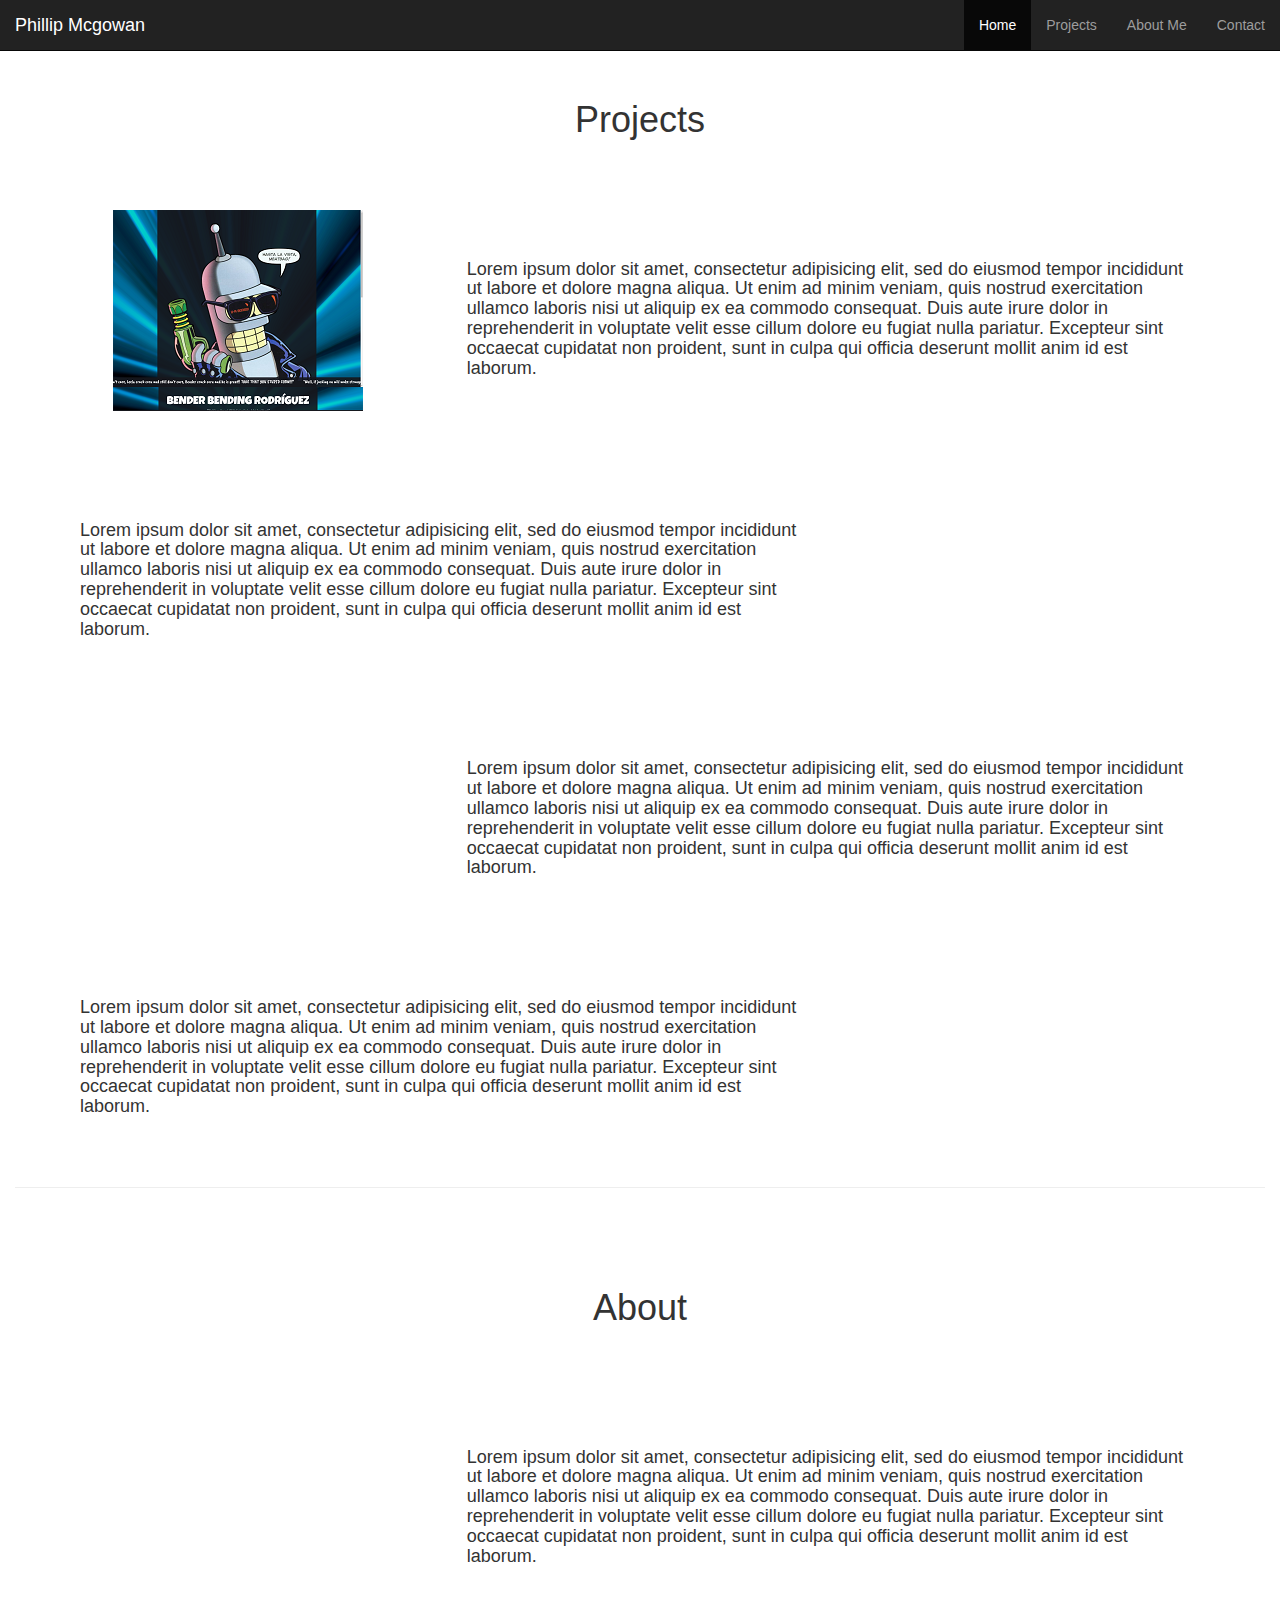
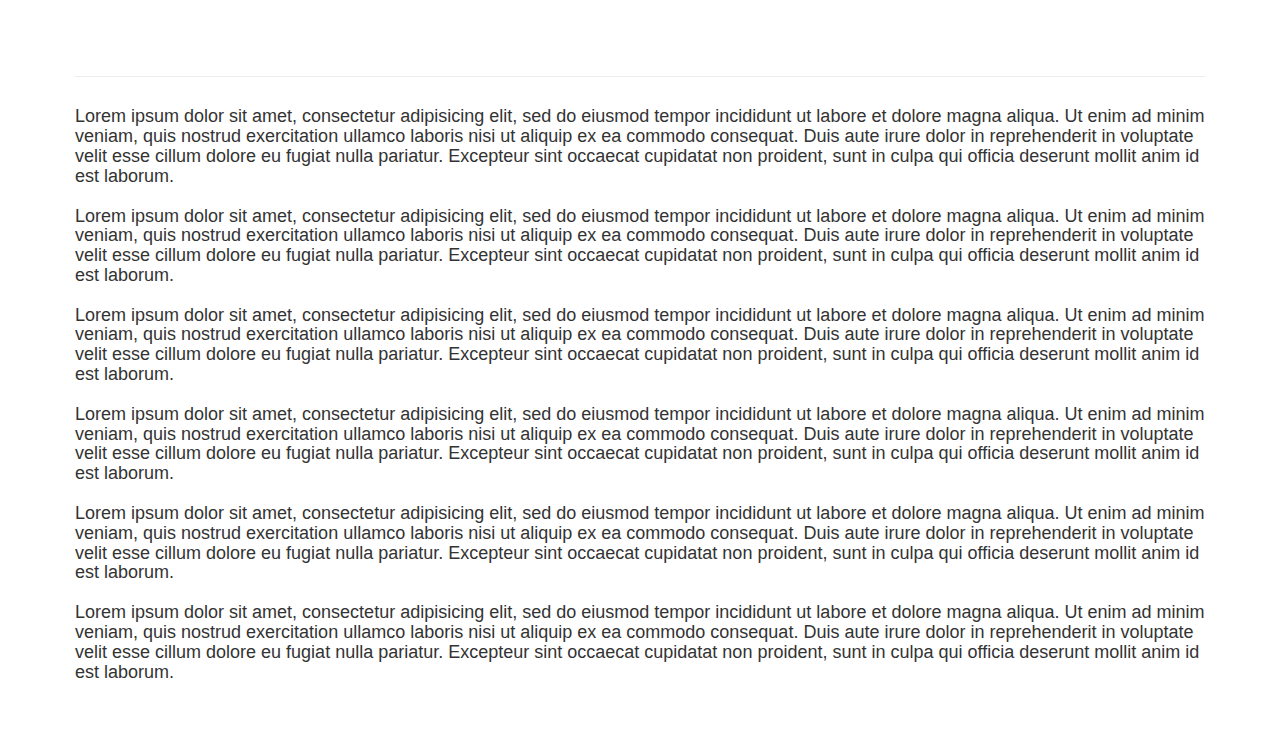
==== index.html @ 7940a976 "Added Smooth Scroll jQuery" ====
<!DOCTYPE html>
<html>
  <head>
    <meta charset="utf-8">
    <title>Phillip Mcgowan | Web Developer</title>

    <!-- Jquery CDN -->
    <script src="https://code.jquery.com/jquery-3.2.1.min.js" integrity="sha256-hwg4gsxgFZhOsEEamdOYGBf13FyQuiTwlAQgxVSNgt4=" crossorigin="anonymous"></script>

    <!-- Bootstrap and JavaScript CDN -->
    <link rel="stylesheet" href="https://maxcdn.bootstrapcdn.com/bootstrap/3.3.7/css/bootstrap.min.css" integrity="sha384-BVYiiSIFeK1dGmJRAkycuHAHRg32OmUcww7on3RYdg4Va+PmSTsz/K68vbdEjh4u" crossorigin="anonymous">
    <script src="https://maxcdn.bootstrapcdn.com/bootstrap/3.3.7/js/bootstrap.min.js" integrity="sha384-Tc5IQib027qvyjSMfHjOMaLkfuWVxZxUPnCJA7l2mCWNIpG9mGCD8wGNIcPD7Txa" crossorigin="anonymous"></script>
    <!-- / -->

    <link rel="stylesheet" href="css/main.css">
    <link rel="icon" type="image/png" href="favicon-32x32.png" sizes="32x32">
  </head>
  <body>

<!-- Navbar -->
<nav class="navbar navbar-inverse navbar-fixed-top">
  <div class="container-fluid">
    <div class="mynav-box">
    <div class="navbar-header">
      <a class="navbar-brand" href="#top">Phillip Mcgowan</a>
    </div>
    <ul class="nav navbar-nav navbar-right">
      <li class="active"><a href="#top">Home</a></li>
      <li><a href="#projects">Projects</a></li>
      <li><a href="#about">About Me</a></li>
      <li><a href="#contact">Contact</a></li>
    </ul>
  </div>
</div>
</nav>

 <!-- Main Body Container -->
<div id="top" class="container-fluid">

  <!--Portfolio Showcase -->
<div class="portfolio-show">
  <div class="row">
    <div class="col-md-12">
      <h1 id="projects">Projects</h1>
    </div>
  </div>
  <div class="row">
    <div class="col-md-4 show-image-left">
      <a href="pages/bender.html"><img src="./img/BenderScreen.png" alt=""></a>
    </div>
    <div class="col-md-8 show-text-right">
      <h4>Lorem ipsum dolor sit amet, consectetur adipisicing elit, sed do eiusmod tempor incididunt ut labore et dolore magna aliqua. Ut enim ad minim veniam, quis nostrud exercitation ullamco laboris nisi ut aliquip ex ea commodo consequat. Duis aute irure dolor in reprehenderit in voluptate velit esse cillum dolore eu fugiat nulla pariatur. Excepteur sint occaecat cupidatat non proident, sunt in culpa qui officia deserunt mollit anim id est laborum.</h4>
    </div>

  </div>

  <div class="row">
    <div class="col-md-8 show-text-left">
      <h4>Lorem ipsum dolor sit amet, consectetur adipisicing elit, sed do eiusmod tempor incididunt ut labore et dolore magna aliqua. Ut enim ad minim veniam, quis nostrud exercitation ullamco laboris nisi ut aliquip ex ea commodo consequat. Duis aute irure dolor in reprehenderit in voluptate velit esse cillum dolore eu fugiat nulla pariatur. Excepteur sint occaecat cupidatat non proident, sunt in culpa qui officia deserunt mollit anim id est laborum.</h4>
    </div>
    <div class="col-md-4 show-image-right">
      <img src="http://via.placeholder.com/250x250" alt="">
    </div>
  </div>

  <div class="row">
    <div class="col-md-4 show-image-left">
      <img src="http://via.placeholder.com/250x250" alt="">
    </div>
    <div class="col-md-8 show-text-right">
      <h4>Lorem ipsum dolor sit amet, consectetur adipisicing elit, sed do eiusmod tempor incididunt ut labore et dolore magna aliqua. Ut enim ad minim veniam, quis nostrud exercitation ullamco laboris nisi ut aliquip ex ea commodo consequat. Duis aute irure dolor in reprehenderit in voluptate velit esse cillum dolore eu fugiat nulla pariatur. Excepteur sint occaecat cupidatat non proident, sunt in culpa qui officia deserunt mollit anim id est laborum.</h4>
    </div>

  </div>

  <div class="row">
    <div class="col-md-8 show-text-left">
      <h4>Lorem ipsum dolor sit amet, consectetur adipisicing elit, sed do eiusmod tempor incididunt ut labore et dolore magna aliqua. Ut enim ad minim veniam, quis nostrud exercitation ullamco laboris nisi ut aliquip ex ea commodo consequat. Duis aute irure dolor in reprehenderit in voluptate velit esse cillum dolore eu fugiat nulla pariatur. Excepteur sint occaecat cupidatat non proident, sunt in culpa qui officia deserunt mollit anim id est laborum.</h4>
    </div>
    <div class="col-md-4 show-image-right">
      <img src="http://via.placeholder.com/250x250" alt="">
    </div>
  </div>

</div>

<!-- About Section -->
<div class="portfolio-about">
<hr>

  <div class="row about">
    <h1 id="about" class="col-md-12">About</h1>
  </div>

  <div class="row">
    <div class="col-md-4 show-image-left">
      <img src="http://via.placeholder.com/250x250" alt="">
    </div>
    <div class="col-md-8 show-text-right">
      <h4>Lorem ipsum dolor sit amet, consectetur adipisicing elit, sed do eiusmod tempor incididunt ut labore et dolore magna aliqua. Ut enim ad minim veniam, quis nostrud exercitation ullamco laboris nisi ut aliquip ex ea commodo consequat. Duis aute irure dolor in reprehenderit in voluptate velit esse cillum dolore eu fugiat nulla pariatur. Excepteur sint occaecat cupidatat non proident, sunt in culpa qui officia deserunt mollit anim id est laborum.</h4>
    </div>
  </div>

</div>

<!-- Contact Form and Social -->
<div class="portfolio-contact">
  <hr>

  <div id="contact" class="row">
    <div class="col-md-12">
      <h4>Lorem ipsum dolor sit amet, consectetur adipisicing elit, sed do eiusmod tempor incididunt ut labore et dolore magna aliqua. Ut enim ad minim veniam, quis nostrud exercitation ullamco laboris nisi ut aliquip ex ea commodo consequat. Duis aute irure dolor in reprehenderit in voluptate velit esse cillum dolore eu fugiat nulla pariatur. Excepteur sint occaecat cupidatat non proident, sunt in culpa qui officia deserunt mollit anim id est laborum.</h4>
    </div>
  </div>

  <div id="contact" class="row">
    <div class="col-md-12">
      <h4>Lorem ipsum dolor sit amet, consectetur adipisicing elit, sed do eiusmod tempor incididunt ut labore et dolore magna aliqua. Ut enim ad minim veniam, quis nostrud exercitation ullamco laboris nisi ut aliquip ex ea commodo consequat. Duis aute irure dolor in reprehenderit in voluptate velit esse cillum dolore eu fugiat nulla pariatur. Excepteur sint occaecat cupidatat non proident, sunt in culpa qui officia deserunt mollit anim id est laborum.</h4>
    </div>
  </div>

  <div id="contact" class="row">
    <div class="col-md-12">
      <h4>Lorem ipsum dolor sit amet, consectetur adipisicing elit, sed do eiusmod tempor incididunt ut labore et dolore magna aliqua. Ut enim ad minim veniam, quis nostrud exercitation ullamco laboris nisi ut aliquip ex ea commodo consequat. Duis aute irure dolor in reprehenderit in voluptate velit esse cillum dolore eu fugiat nulla pariatur. Excepteur sint occaecat cupidatat non proident, sunt in culpa qui officia deserunt mollit anim id est laborum.</h4>
    </div>
  </div>

  <div id="contact" class="row">
    <div class="col-md-12">
      <h4>Lorem ipsum dolor sit amet, consectetur adipisicing elit, sed do eiusmod tempor incididunt ut labore et dolore magna aliqua. Ut enim ad minim veniam, quis nostrud exercitation ullamco laboris nisi ut aliquip ex ea commodo consequat. Duis aute irure dolor in reprehenderit in voluptate velit esse cillum dolore eu fugiat nulla pariatur. Excepteur sint occaecat cupidatat non proident, sunt in culpa qui officia deserunt mollit anim id est laborum.</h4>
    </div>
  </div>

  <div id="contact" class="row">
    <div class="col-md-12">
      <h4>Lorem ipsum dolor sit amet, consectetur adipisicing elit, sed do eiusmod tempor incididunt ut labore et dolore magna aliqua. Ut enim ad minim veniam, quis nostrud exercitation ullamco laboris nisi ut aliquip ex ea commodo consequat. Duis aute irure dolor in reprehenderit in voluptate velit esse cillum dolore eu fugiat nulla pariatur. Excepteur sint occaecat cupidatat non proident, sunt in culpa qui officia deserunt mollit anim id est laborum.</h4>
    </div>
  </div>

  <div id="contact" class="row">
    <div class="col-md-12">
      <h4>Lorem ipsum dolor sit amet, consectetur adipisicing elit, sed do eiusmod tempor incididunt ut labore et dolore magna aliqua. Ut enim ad minim veniam, quis nostrud exercitation ullamco laboris nisi ut aliquip ex ea commodo consequat. Duis aute irure dolor in reprehenderit in voluptate velit esse cillum dolore eu fugiat nulla pariatur. Excepteur sint occaecat cupidatat non proident, sunt in culpa qui officia deserunt mollit anim id est laborum.</h4>
    </div>
  </div>

</div>


</div>
<script type="text/javascript" src="./js/index.js"></script>
  </body>
</html>
---- css/main.css ----
/* GLOBAL */

/* NAVBAR */

.navbar {
  margin-bottom: 0;
}
.mynav-box {
  max-width: 1280px;
  margin-left: auto;
  margin-right: auto;

}

/* PORTFOLIO SECTION */

.portfolio-show {  
  max-width: 1280px;
  padding: 80px 0 40px 0;
  margin-left: auto;
  margin-right: auto;
  /*border: 1px solid red !important;*/
}

.show-image-left {
  text-align: center;
  padding: 60px 0 0 50px;
}

.show-text-right {
  padding: 100px 80px 0 40px
}

.show-image-right {
  text-align: center;
  padding:60px 50px 0 0;
}

.show-text-left {
  padding: 100px 40px 0 80px
}

/* ABOUT SECTION */

.portfolio-about {
  max-width: 1280px;
  padding: 0;
  margin-left: auto;
  margin-right: auto;
  /*border: 1px solid red !important;*/
}

.about {
  padding-top: 60px;
}
.about, h1 {
  text-align: center;
}

/* Contact Form */

.portfolio-contact {
  max-width: 1280px;
  padding: 80px 60px 40px 60px;
  margin-left: auto;
  margin-right: auto;
  /*border: 1px solid red !important;*/
}
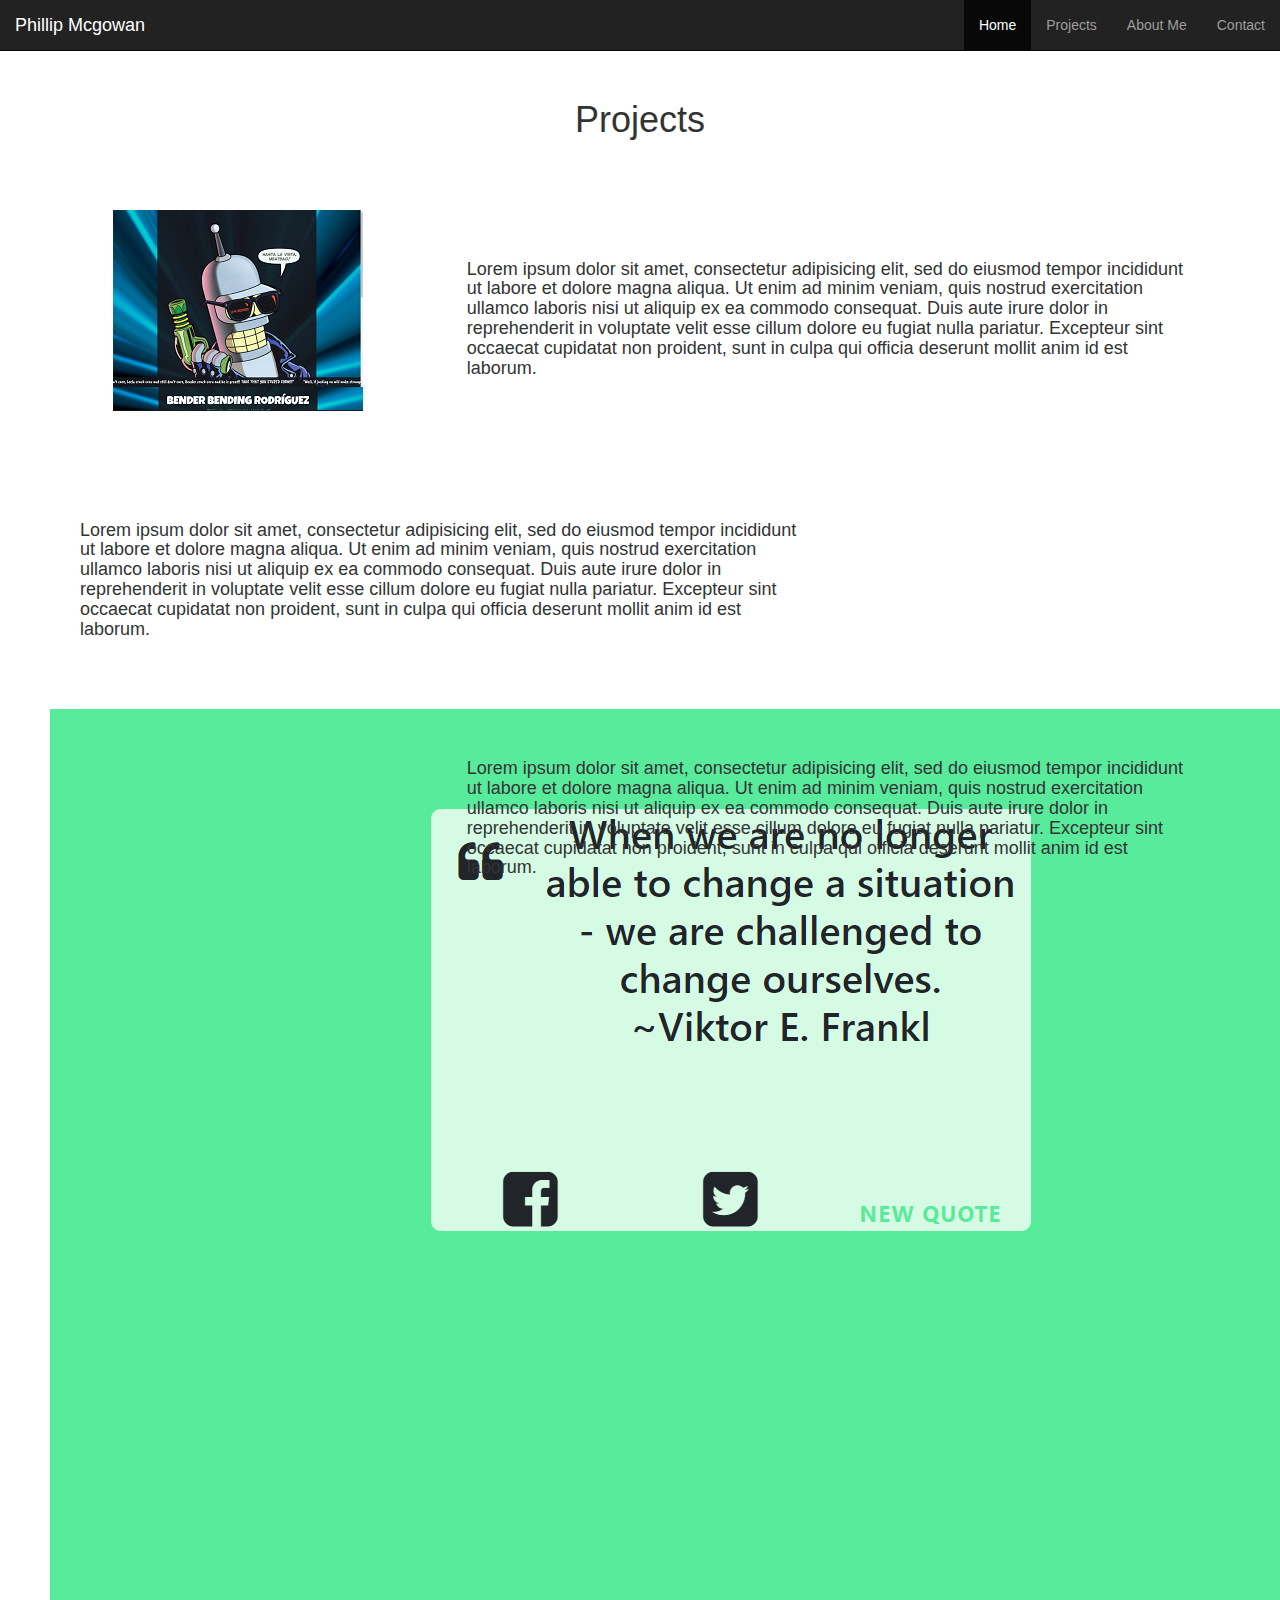
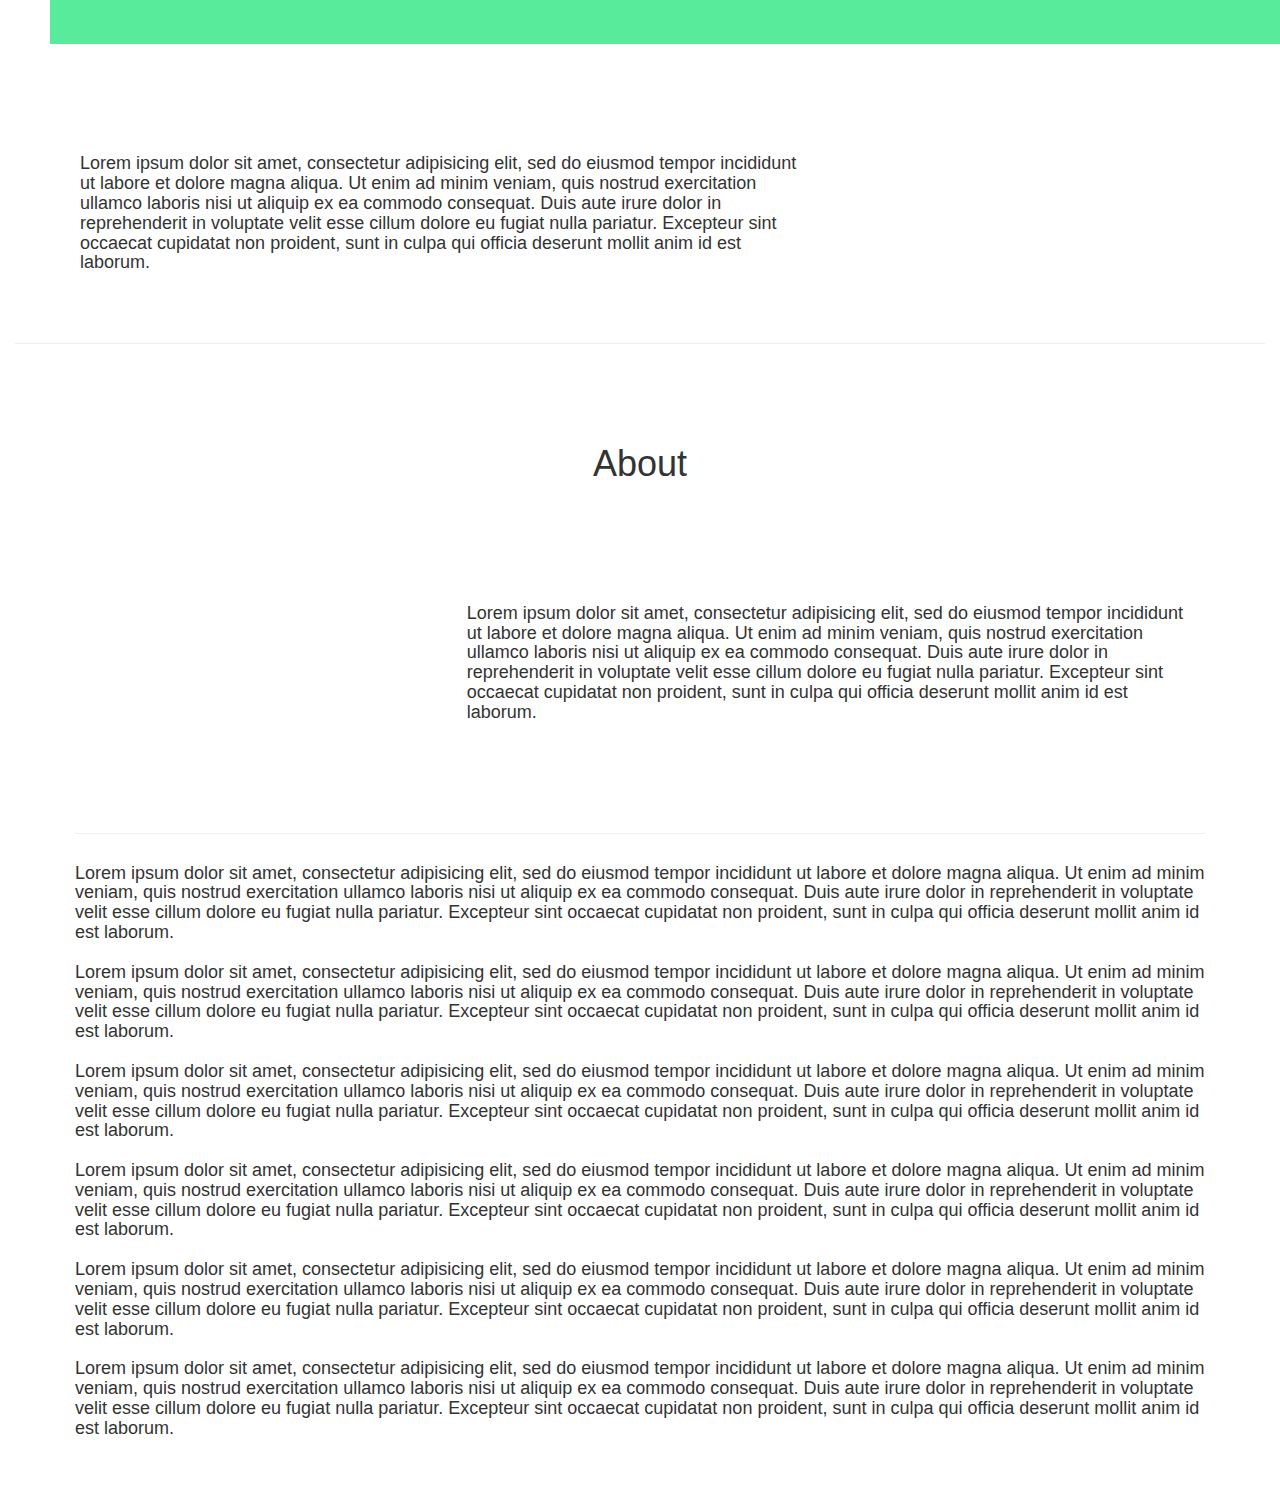
==== commit 704641f7: "Add quoteMachine link and image" ====
--- a/index.html
+++ b/index.html
@@ -65,7 +65,7 @@
 
   <div class="row">
     <div class="col-md-4 show-image-left">
-      <img src="http://via.placeholder.com/250x250" alt="">
+      <a href="pages/quoteMachine.html"><img src="./img/quoteMachine.png" alt="qouteMachine"></a>
     </div>
     <div class="col-md-8 show-text-right">
       <h4>Lorem ipsum dolor sit amet, consectetur adipisicing elit, sed do eiusmod tempor incididunt ut labore et dolore magna aliqua. Ut enim ad minim veniam, quis nostrud exercitation ullamco laboris nisi ut aliquip ex ea commodo consequat. Duis aute irure dolor in reprehenderit in voluptate velit esse cillum dolore eu fugiat nulla pariatur. Excepteur sint occaecat cupidatat non proident, sunt in culpa qui officia deserunt mollit anim id est laborum.</h4>
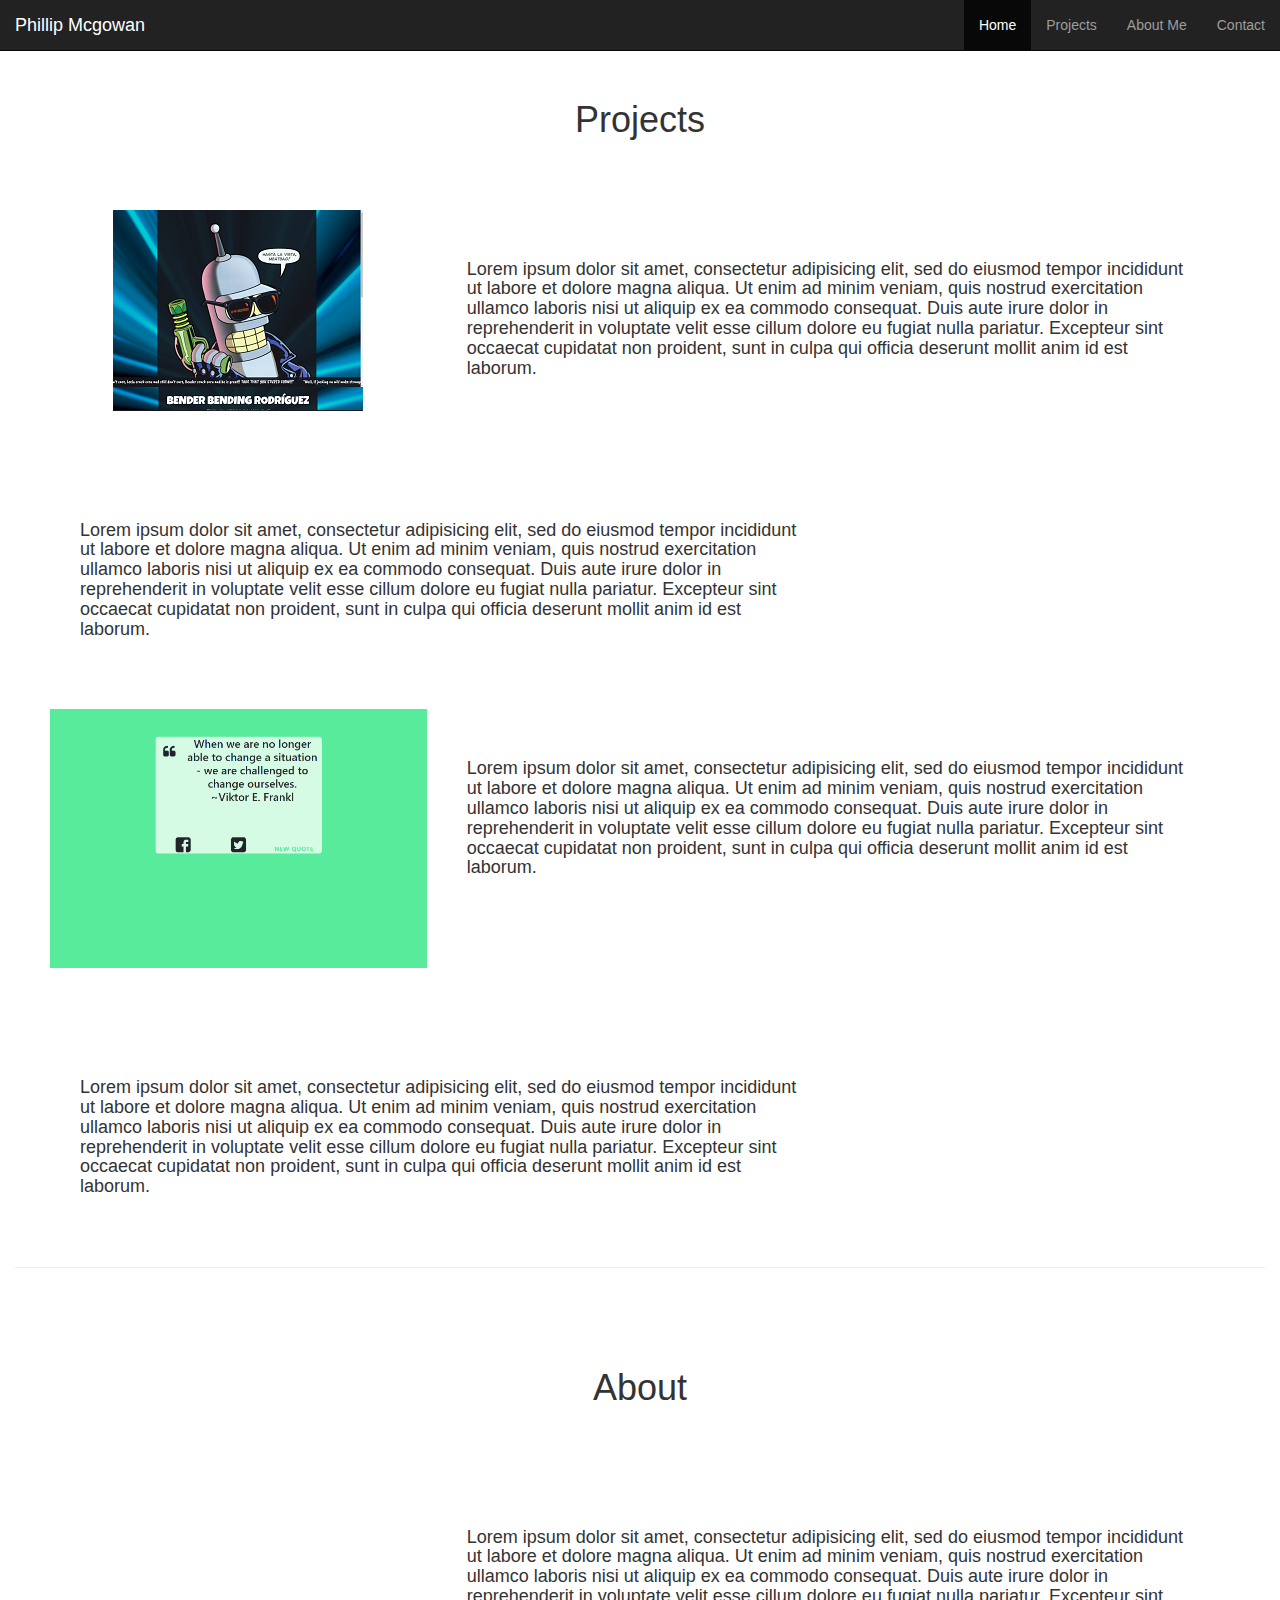
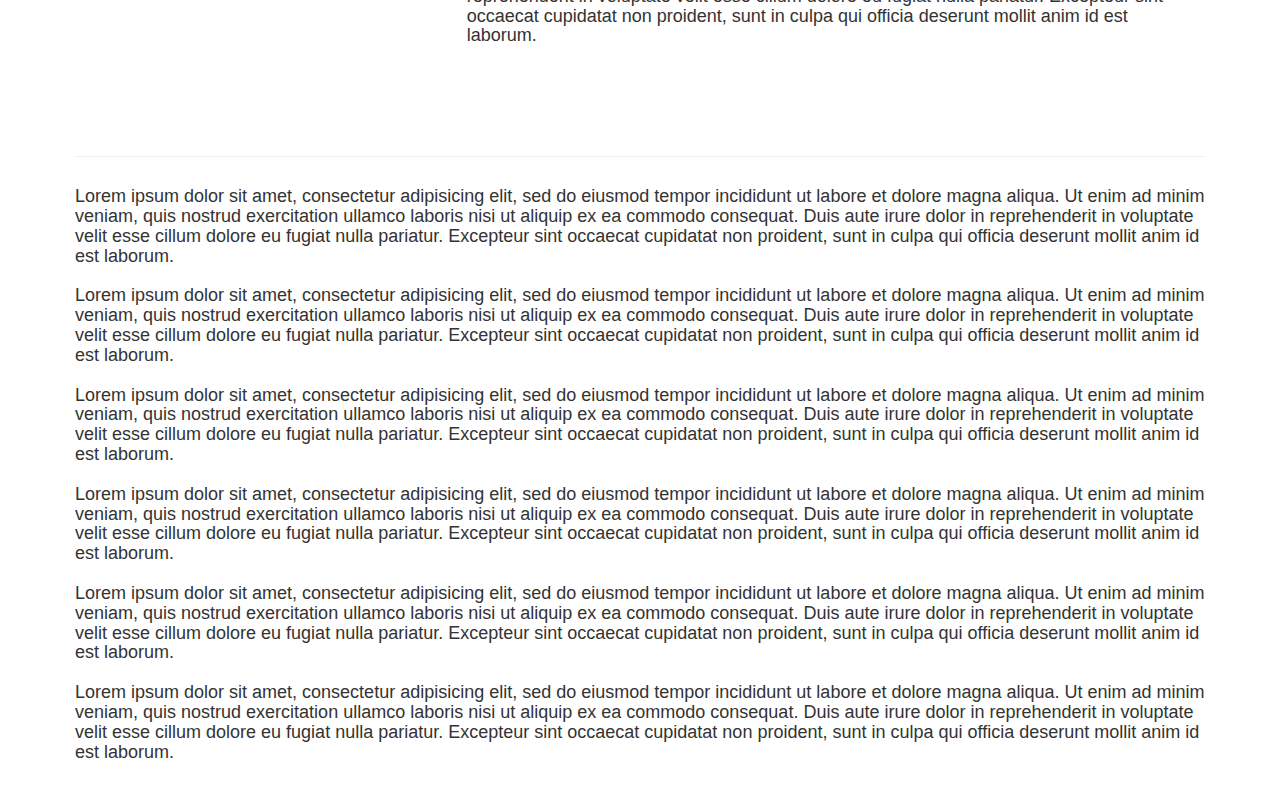
==== commit c2627b85: "fixed home page links, reorganized script and css links" ====
--- a/index.html
+++ b/index.html
@@ -2,17 +2,9 @@
 <html>
   <head>
     <meta charset="utf-8">
-    <title>Phillip Mcgowan | Web Developer</title>
-
-    <!-- Jquery CDN -->
-    <script src="https://code.jquery.com/jquery-3.2.1.min.js" integrity="sha256-hwg4gsxgFZhOsEEamdOYGBf13FyQuiTwlAQgxVSNgt4=" crossorigin="anonymous"></script>
-
-    <!-- Bootstrap and JavaScript CDN -->
-    <link rel="stylesheet" href="https://maxcdn.bootstrapcdn.com/bootstrap/3.3.7/css/bootstrap.min.css" integrity="sha384-BVYiiSIFeK1dGmJRAkycuHAHRg32OmUcww7on3RYdg4Va+PmSTsz/K68vbdEjh4u" crossorigin="anonymous">
-    <script src="https://maxcdn.bootstrapcdn.com/bootstrap/3.3.7/js/bootstrap.min.js" integrity="sha384-Tc5IQib027qvyjSMfHjOMaLkfuWVxZxUPnCJA7l2mCWNIpG9mGCD8wGNIcPD7Txa" crossorigin="anonymous"></script>
-    <!-- / -->
-
-    <link rel="stylesheet" href="css/main.css">
+    <title>Phillip Mcgowan | Software Developer</title>
+      <link rel="stylesheet" href="https://maxcdn.bootstrapcdn.com/bootstrap/3.3.7/css/bootstrap.min.css" integrity="sha384-BVYiiSIFeK1dGmJRAkycuHAHRg32OmUcww7on3RYdg4Va+PmSTsz/K68vbdEjh4u" crossorigin="anonymous">
+    <link rel="stylesheet" href="./css/main.css">
     <link rel="icon" type="image/png" href="favicon-32x32.png" sizes="32x32">
   </head>
   <body>
@@ -46,7 +38,7 @@
   </div>
   <div class="row">
     <div class="col-md-4 show-image-left">
-      <a href="pages/bender.html"><img src="./img/BenderScreen.png" alt=""></a>
+      <a href="./pages/bender.html"><img src="./img/BenderScreen.png" alt=""></a>
     </div>
     <div class="col-md-8 show-text-right">
       <h4>Lorem ipsum dolor sit amet, consectetur adipisicing elit, sed do eiusmod tempor incididunt ut labore et dolore magna aliqua. Ut enim ad minim veniam, quis nostrud exercitation ullamco laboris nisi ut aliquip ex ea commodo consequat. Duis aute irure dolor in reprehenderit in voluptate velit esse cillum dolore eu fugiat nulla pariatur. Excepteur sint occaecat cupidatat non proident, sunt in culpa qui officia deserunt mollit anim id est laborum.</h4>
@@ -65,7 +57,7 @@
 
   <div class="row">
     <div class="col-md-4 show-image-left">
-      <a href="pages/quoteMachine.html"><img src="./img/quoteMachine.png" alt="qouteMachine"></a>
+      <a href="./pages/quoteMachine.html"><img src="./img/quoteMachine.png" alt="quoteMachine"></a>
     </div>
     <div class="col-md-8 show-text-right">
       <h4>Lorem ipsum dolor sit amet, consectetur adipisicing elit, sed do eiusmod tempor incididunt ut labore et dolore magna aliqua. Ut enim ad minim veniam, quis nostrud exercitation ullamco laboris nisi ut aliquip ex ea commodo consequat. Duis aute irure dolor in reprehenderit in voluptate velit esse cillum dolore eu fugiat nulla pariatur. Excepteur sint occaecat cupidatat non proident, sunt in culpa qui officia deserunt mollit anim id est laborum.</h4>
@@ -147,6 +139,9 @@
 
 
 </div>
+<!-- Jquery CDN -->
+<script src="https://code.jquery.com/jquery-3.2.1.min.js" integrity="sha256-hwg4gsxgFZhOsEEamdOYGBf13FyQuiTwlAQgxVSNgt4=" crossorigin="anonymous"></script>
+<script src="https://maxcdn.bootstrapcdn.com/bootstrap/3.3.7/js/bootstrap.min.js" integrity="sha384-Tc5IQib027qvyjSMfHjOMaLkfuWVxZxUPnCJA7l2mCWNIpG9mGCD8wGNIcPD7Txa" crossorigin="anonymous"></script>
 <script type="text/javascript" src="./js/index.js"></script>
   </body>
 </html>
--- a/css/main.css
+++ b/css/main.css
@@ -1,5 +1,7 @@
 /* GLOBAL */
-
+img {
+  max-width: 100%;
+}
 /* NAVBAR */
 
 .navbar {
@@ -14,7 +16,7 @@
 
 /* PORTFOLIO SECTION */
 
-.portfolio-show {  
+.portfolio-show {
   max-width: 1280px;
   padding: 80px 0 40px 0;
   margin-left: auto;
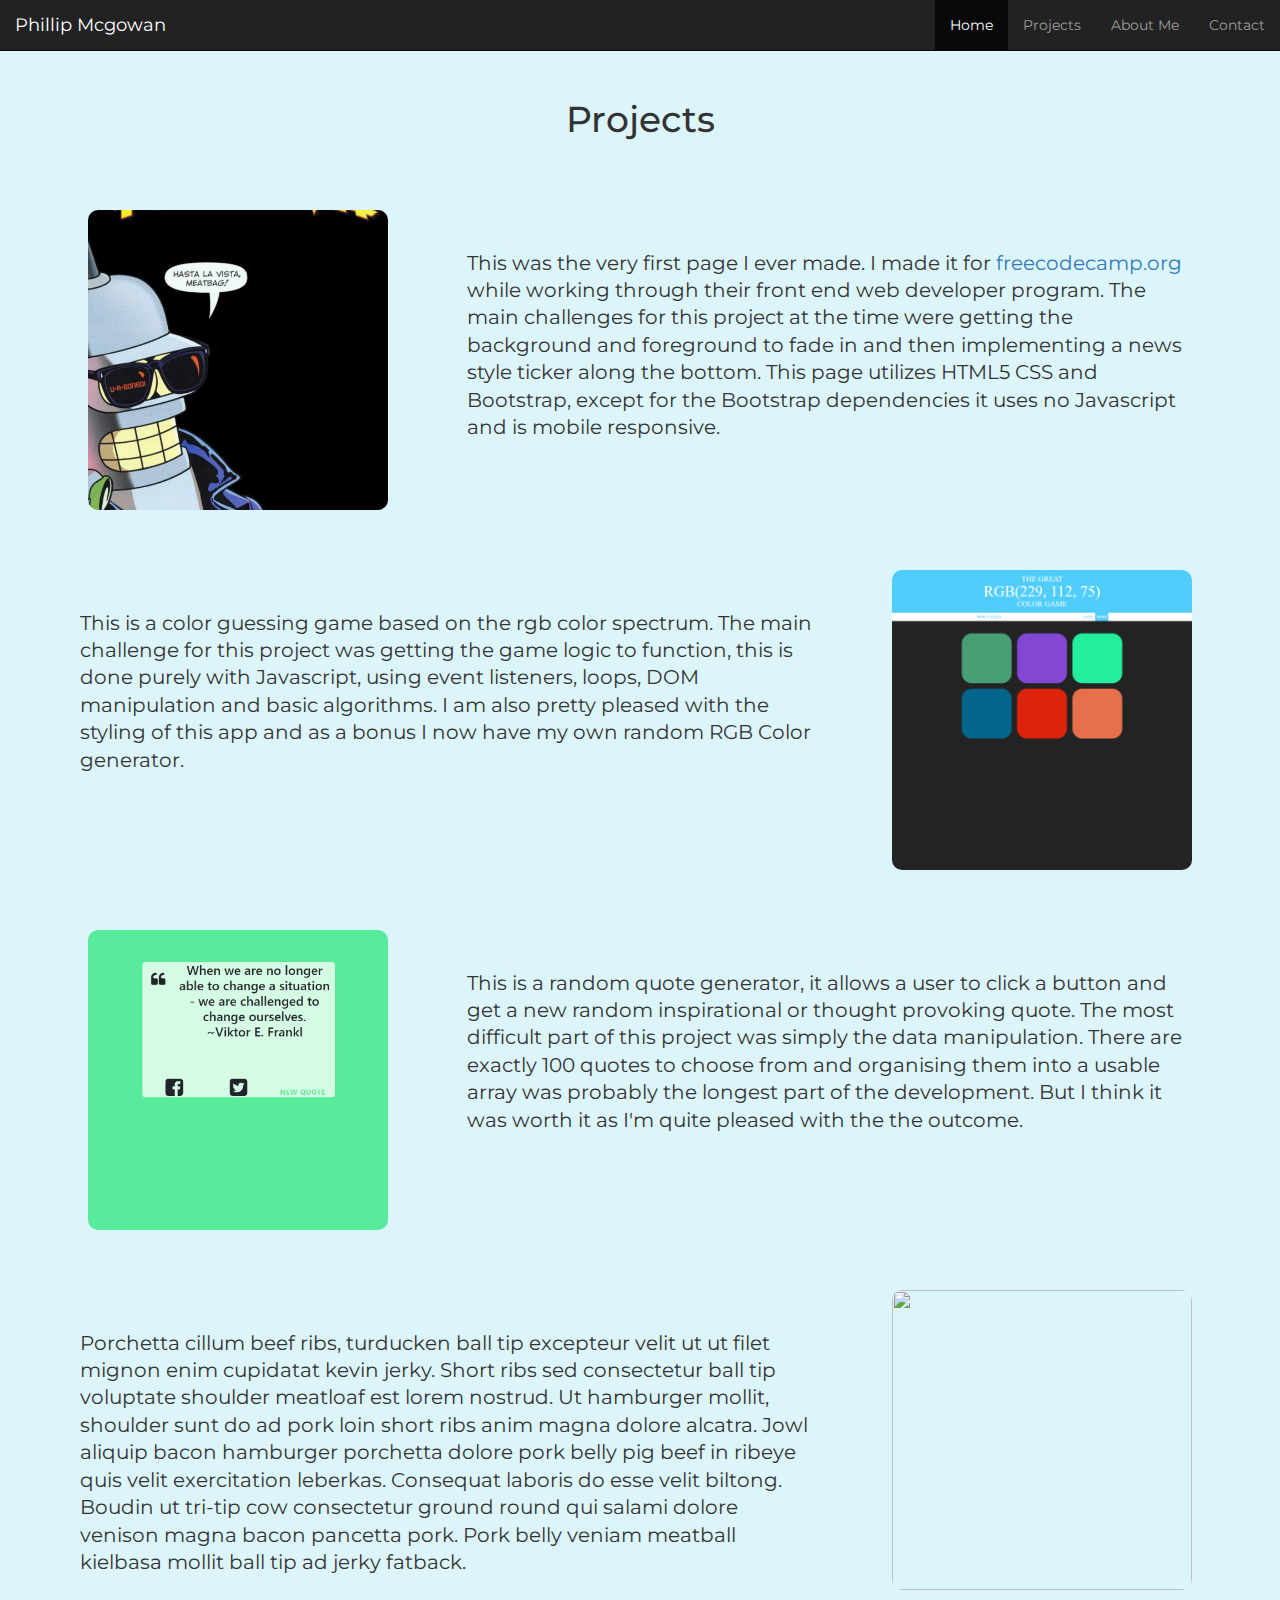
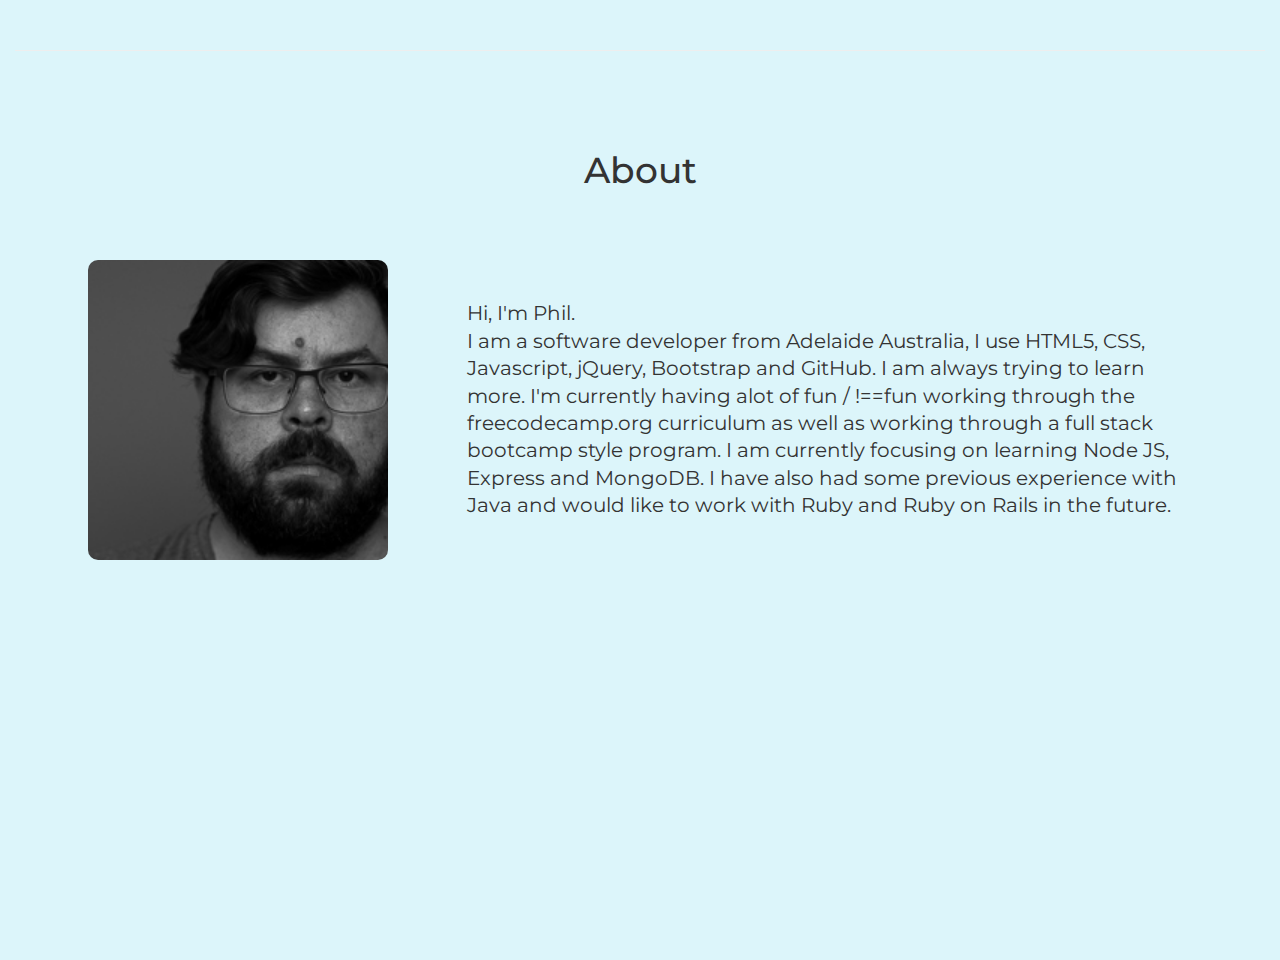
==== commit 4c73b953: "Cleeanup and Update" ====
--- a/index.html
+++ b/index.html
@@ -4,8 +4,9 @@
     <meta charset="utf-8">
     <title>Phillip Mcgowan | Software Developer</title>
       <link rel="stylesheet" href="https://maxcdn.bootstrapcdn.com/bootstrap/3.3.7/css/bootstrap.min.css" integrity="sha384-BVYiiSIFeK1dGmJRAkycuHAHRg32OmUcww7on3RYdg4Va+PmSTsz/K68vbdEjh4u" crossorigin="anonymous">
-    <link rel="stylesheet" href="./css/main.css">
-    <link rel="icon" type="image/png" href="favicon-32x32.png" sizes="32x32">
+      <link href="https://fonts.googleapis.com/css?family=Montserrat:400,800" rel="stylesheet">
+      <link rel="stylesheet" href="./css/main.css">
+      <link rel="icon" type="image/png" href="favicon-32x32.png" sizes="32x32">
   </head>
   <body>
 
@@ -38,20 +39,20 @@
   </div>
   <div class="row">
     <div class="col-md-4 show-image-left">
-      <a href="./pages/bender.html"><img src="./img/BenderScreen.png" alt=""></a>
+      <a href="./pages/bender.html"><img src="./img/bender.jpg" alt="Bender Tribute"></a>
     </div>
     <div class="col-md-8 show-text-right">
-      <h4>Lorem ipsum dolor sit amet, consectetur adipisicing elit, sed do eiusmod tempor incididunt ut labore et dolore magna aliqua. Ut enim ad minim veniam, quis nostrud exercitation ullamco laboris nisi ut aliquip ex ea commodo consequat. Duis aute irure dolor in reprehenderit in voluptate velit esse cillum dolore eu fugiat nulla pariatur. Excepteur sint occaecat cupidatat non proident, sunt in culpa qui officia deserunt mollit anim id est laborum.</h4>
+      <p>This was the very first page I ever made. I made it for <a href="https://www.freecodecamp.org/">freecodecamp.org</a> while working through their front end web developer program. The main challenges for this project at the time were getting the background and foreground to fade in and then implementing a news style ticker along the bottom. This page utilizes HTML5 CSS and Bootstrap, except for the Bootstrap dependencies it uses no Javascript and is mobile responsive.</p>
     </div>
 
   </div>
 
   <div class="row">
     <div class="col-md-8 show-text-left">
-      <h4>Lorem ipsum dolor sit amet, consectetur adipisicing elit, sed do eiusmod tempor incididunt ut labore et dolore magna aliqua. Ut enim ad minim veniam, quis nostrud exercitation ullamco laboris nisi ut aliquip ex ea commodo consequat. Duis aute irure dolor in reprehenderit in voluptate velit esse cillum dolore eu fugiat nulla pariatur. Excepteur sint occaecat cupidatat non proident, sunt in culpa qui officia deserunt mollit anim id est laborum.</h4>
+      <p>This is a color guessing game based on the rgb color spectrum. The main challenge for this project was getting the game logic to function, this is done purely with Javascript, using event listeners, loops, DOM manipulation and basic algorithms. I am also pretty pleased with the styling of this app and as a bonus I now have my own random RGB Color generator.</p>
     </div>
     <div class="col-md-4 show-image-right">
-      <img src="http://via.placeholder.com/250x250" alt="">
+      <a href="./pages/colorGame.html"><img src="./img/colorGame.png" alt="Color Game"></a>
     </div>
   </div>
 
@@ -60,14 +61,14 @@
       <a href="./pages/quoteMachine.html"><img src="./img/quoteMachine.png" alt="quoteMachine"></a>
     </div>
     <div class="col-md-8 show-text-right">
-      <h4>Lorem ipsum dolor sit amet, consectetur adipisicing elit, sed do eiusmod tempor incididunt ut labore et dolore magna aliqua. Ut enim ad minim veniam, quis nostrud exercitation ullamco laboris nisi ut aliquip ex ea commodo consequat. Duis aute irure dolor in reprehenderit in voluptate velit esse cillum dolore eu fugiat nulla pariatur. Excepteur sint occaecat cupidatat non proident, sunt in culpa qui officia deserunt mollit anim id est laborum.</h4>
+      <p>This is a random quote generator, it allows a user to click a button and get a new random inspirational or thought provoking quote. The most difficult part of this project was simply the data manipulation. There are exactly 100 quotes to choose from and organising them into a usable array was probably the longest part of the development. But I think it was worth it as I'm quite pleased with the the outcome.</p>
     </div>
 
   </div>
 
   <div class="row">
     <div class="col-md-8 show-text-left">
-      <h4>Lorem ipsum dolor sit amet, consectetur adipisicing elit, sed do eiusmod tempor incididunt ut labore et dolore magna aliqua. Ut enim ad minim veniam, quis nostrud exercitation ullamco laboris nisi ut aliquip ex ea commodo consequat. Duis aute irure dolor in reprehenderit in voluptate velit esse cillum dolore eu fugiat nulla pariatur. Excepteur sint occaecat cupidatat non proident, sunt in culpa qui officia deserunt mollit anim id est laborum.</h4>
+      <p>Porchetta cillum beef ribs, turducken ball tip excepteur velit ut ut filet mignon enim cupidatat kevin jerky. Short ribs sed consectetur ball tip voluptate shoulder meatloaf est lorem nostrud. Ut hamburger mollit, shoulder sunt do ad pork loin short ribs anim magna dolore alcatra. Jowl aliquip bacon hamburger porchetta dolore pork belly pig beef in ribeye quis velit exercitation leberkas. Consequat laboris do esse velit biltong. Boudin ut tri-tip cow consectetur ground round qui salami dolore venison magna bacon pancetta pork. Pork belly veniam meatball kielbasa mollit ball tip ad jerky fatback.</p>
     </div>
     <div class="col-md-4 show-image-right">
       <img src="http://via.placeholder.com/250x250" alt="">
@@ -86,59 +87,59 @@
 
   <div class="row">
     <div class="col-md-4 show-image-left">
-      <img src="http://via.placeholder.com/250x250" alt="">
+      <img src="./img/portrait.jpg" alt="Author Photo">
     </div>
     <div class="col-md-8 show-text-right">
-      <h4>Lorem ipsum dolor sit amet, consectetur adipisicing elit, sed do eiusmod tempor incididunt ut labore et dolore magna aliqua. Ut enim ad minim veniam, quis nostrud exercitation ullamco laboris nisi ut aliquip ex ea commodo consequat. Duis aute irure dolor in reprehenderit in voluptate velit esse cillum dolore eu fugiat nulla pariatur. Excepteur sint occaecat cupidatat non proident, sunt in culpa qui officia deserunt mollit anim id est laborum.</h4>
+      <p>Hi, I'm Phil.<br>I am a software developer from Adelaide Australia, I use HTML5, CSS, Javascript, jQuery, Bootstrap and GitHub. I am always trying to learn more. I'm currently having alot of fun / !==fun working through the freecodecamp.org curriculum as well as working through a full stack bootcamp style program. I am currently focusing on learning Node JS, Express and MongoDB. I have also had some previous experience with Java and would like to work with Ruby and Ruby on Rails in the future.</p>
     </div>
   </div>
 
 </div>
 
 <!-- Contact Form and Social -->
-<div class="portfolio-contact">
+<!-- <div class="portfolio-contact">
   <hr>
 
   <div id="contact" class="row">
     <div class="col-md-12">
-      <h4>Lorem ipsum dolor sit amet, consectetur adipisicing elit, sed do eiusmod tempor incididunt ut labore et dolore magna aliqua. Ut enim ad minim veniam, quis nostrud exercitation ullamco laboris nisi ut aliquip ex ea commodo consequat. Duis aute irure dolor in reprehenderit in voluptate velit esse cillum dolore eu fugiat nulla pariatur. Excepteur sint occaecat cupidatat non proident, sunt in culpa qui officia deserunt mollit anim id est laborum.</h4>
+      <p>Spicy jalapeno bacon ipsum dolor amet velit chicken alcatra, chuck sunt meatball laborum picanha in et ground round. Adipisicing prosciutto chuck, occaecat jowl aute pancetta salami anim flank aliqua dolore spare ribs excepteur. Shoulder pig bacon ipsum tenderloin andouille short ribs pancetta. Pork belly in ball tip labore velit landjaeger cow strip steak fatback ham frankfurter.</p>
     </div>
   </div>
 
   <div id="contact" class="row">
     <div class="col-md-12">
-      <h4>Lorem ipsum dolor sit amet, consectetur adipisicing elit, sed do eiusmod tempor incididunt ut labore et dolore magna aliqua. Ut enim ad minim veniam, quis nostrud exercitation ullamco laboris nisi ut aliquip ex ea commodo consequat. Duis aute irure dolor in reprehenderit in voluptate velit esse cillum dolore eu fugiat nulla pariatur. Excepteur sint occaecat cupidatat non proident, sunt in culpa qui officia deserunt mollit anim id est laborum.</h4>
+      <p>T-bone ut quis, in laboris ut bacon capicola shankle in brisket commodo. Biltong beef shankle tenderloin qui kielbasa velit aliquip commodo laborum. Sint labore excepteur do officia et id. Meatball rump minim capicola labore beef reprehenderit strip steak aute sausage nisi pastrami pork chop laboris fugiat. Filet mignon jerky tri-tip occaecat flank sint strip steak et mollit biltong officia landjaeger capicola meatloaf.</p>
     </div>
   </div>
 
   <div id="contact" class="row">
     <div class="col-md-12">
-      <h4>Lorem ipsum dolor sit amet, consectetur adipisicing elit, sed do eiusmod tempor incididunt ut labore et dolore magna aliqua. Ut enim ad minim veniam, quis nostrud exercitation ullamco laboris nisi ut aliquip ex ea commodo consequat. Duis aute irure dolor in reprehenderit in voluptate velit esse cillum dolore eu fugiat nulla pariatur. Excepteur sint occaecat cupidatat non proident, sunt in culpa qui officia deserunt mollit anim id est laborum.</h4>
+      <p>Salami pastrami turducken short loin tongue strip steak ex filet mignon culpa ea officia proident occaecat nisi. Exercitation ball tip quis non shankle qui pancetta ribeye beef ribs. Laborum cow adipisicing dolore ea. Ut quis boudin brisket short ribs voluptate. Corned beef ribeye flank, reprehenderit frankfurter dolore shank in cupidatat laborum nulla. Ground round tenderloin elit consequat.</p>
     </div>
   </div>
 
   <div id="contact" class="row">
     <div class="col-md-12">
-      <h4>Lorem ipsum dolor sit amet, consectetur adipisicing elit, sed do eiusmod tempor incididunt ut labore et dolore magna aliqua. Ut enim ad minim veniam, quis nostrud exercitation ullamco laboris nisi ut aliquip ex ea commodo consequat. Duis aute irure dolor in reprehenderit in voluptate velit esse cillum dolore eu fugiat nulla pariatur. Excepteur sint occaecat cupidatat non proident, sunt in culpa qui officia deserunt mollit anim id est laborum.</h4>
+      <p>Short ribs sed consectetur ball tip voluptate shoulder meatloaf est lorem nostrud. Ut hamburger mollit, shoulder sunt do ad pork loin short ribs anim magna dolore alcatra. Jowl aliquip bacon hamburger porchetta dolore pork belly pig beef in ribeye quis velit exercitation leberkas. Consequat laboris do esse velit biltong. Boudin ut tri-tip cow consectetur ground round qui salami dolore venison magna bacon pancetta pork. Pork belly veniam meatball kielbasa mollit ball tip ad jerky fatback.</p>
     </div>
   </div>
 
   <div id="contact" class="row">
     <div class="col-md-12">
-      <h4>Lorem ipsum dolor sit amet, consectetur adipisicing elit, sed do eiusmod tempor incididunt ut labore et dolore magna aliqua. Ut enim ad minim veniam, quis nostrud exercitation ullamco laboris nisi ut aliquip ex ea commodo consequat. Duis aute irure dolor in reprehenderit in voluptate velit esse cillum dolore eu fugiat nulla pariatur. Excepteur sint occaecat cupidatat non proident, sunt in culpa qui officia deserunt mollit anim id est laborum.</h4>
+      <p>Spicy jalapeno bacon ipsum dolor amet velit chicken alcatra, chuck sunt meatball laborum picanha in et ground round. Adipisicing prosciutto chuck, occaecat jowl aute pancetta salami anim flank aliqua dolore spare ribs excepteur. Shoulder pig bacon ipsum tenderloin andouille short ribs pancetta. Pork belly in ball tip labore velit landjaeger cow strip steak fatback ham frankfurter.</p>
     </div>
   </div>
 
   <div id="contact" class="row">
     <div class="col-md-12">
-      <h4>Lorem ipsum dolor sit amet, consectetur adipisicing elit, sed do eiusmod tempor incididunt ut labore et dolore magna aliqua. Ut enim ad minim veniam, quis nostrud exercitation ullamco laboris nisi ut aliquip ex ea commodo consequat. Duis aute irure dolor in reprehenderit in voluptate velit esse cillum dolore eu fugiat nulla pariatur. Excepteur sint occaecat cupidatat non proident, sunt in culpa qui officia deserunt mollit anim id est laborum.</h4>
+      <p>Salami pastrami turducken short loin tongue strip steak ex filet mignon culpa ea officia proident occaecat nisi. Exercitation ball tip quis non shankle qui pancetta ribeye beef ribs. Laborum cow adipisicing dolore ea. Ut quis boudin brisket short ribs voluptate. Corned beef ribeye flank, reprehenderit frankfurter dolore shank in cupidatat laborum nulla. Ground round tenderloin elit consequat.</p>
     </div>
-  </div>
+  </div> -->
 
 </div>
 
 
-</div>
+
 <!-- Jquery CDN -->
 <script src="https://code.jquery.com/jquery-3.2.1.min.js" integrity="sha256-hwg4gsxgFZhOsEEamdOYGBf13FyQuiTwlAQgxVSNgt4=" crossorigin="anonymous"></script>
 <script src="https://maxcdn.bootstrapcdn.com/bootstrap/3.3.7/js/bootstrap.min.js" integrity="sha384-Tc5IQib027qvyjSMfHjOMaLkfuWVxZxUPnCJA7l2mCWNIpG9mGCD8wGNIcPD7Txa" crossorigin="anonymous"></script>
--- a/css/main.css
+++ b/css/main.css
@@ -1,6 +1,19 @@
 /* GLOBAL */
+body{
+  font-family: 'Montserrat', sans-serif;
+  background-color: rgb(220, 245, 250);
+}
+
 img {
-  max-width: 100%;
+  height: 300px;
+  width: 300px;
+  object-fit: cover;
+  border-radius: 10px;
+}
+
+p {
+  font-size: 1.4em;
+  line-height: 1.4em;
 }
 /* NAVBAR */
 
@@ -47,6 +60,7 @@
 .portfolio-about {
   max-width: 1280px;
   padding: 0;
+  padding-bottom: 400px;
   margin-left: auto;
   margin-right: auto;
   /*border: 1px solid red !important;*/
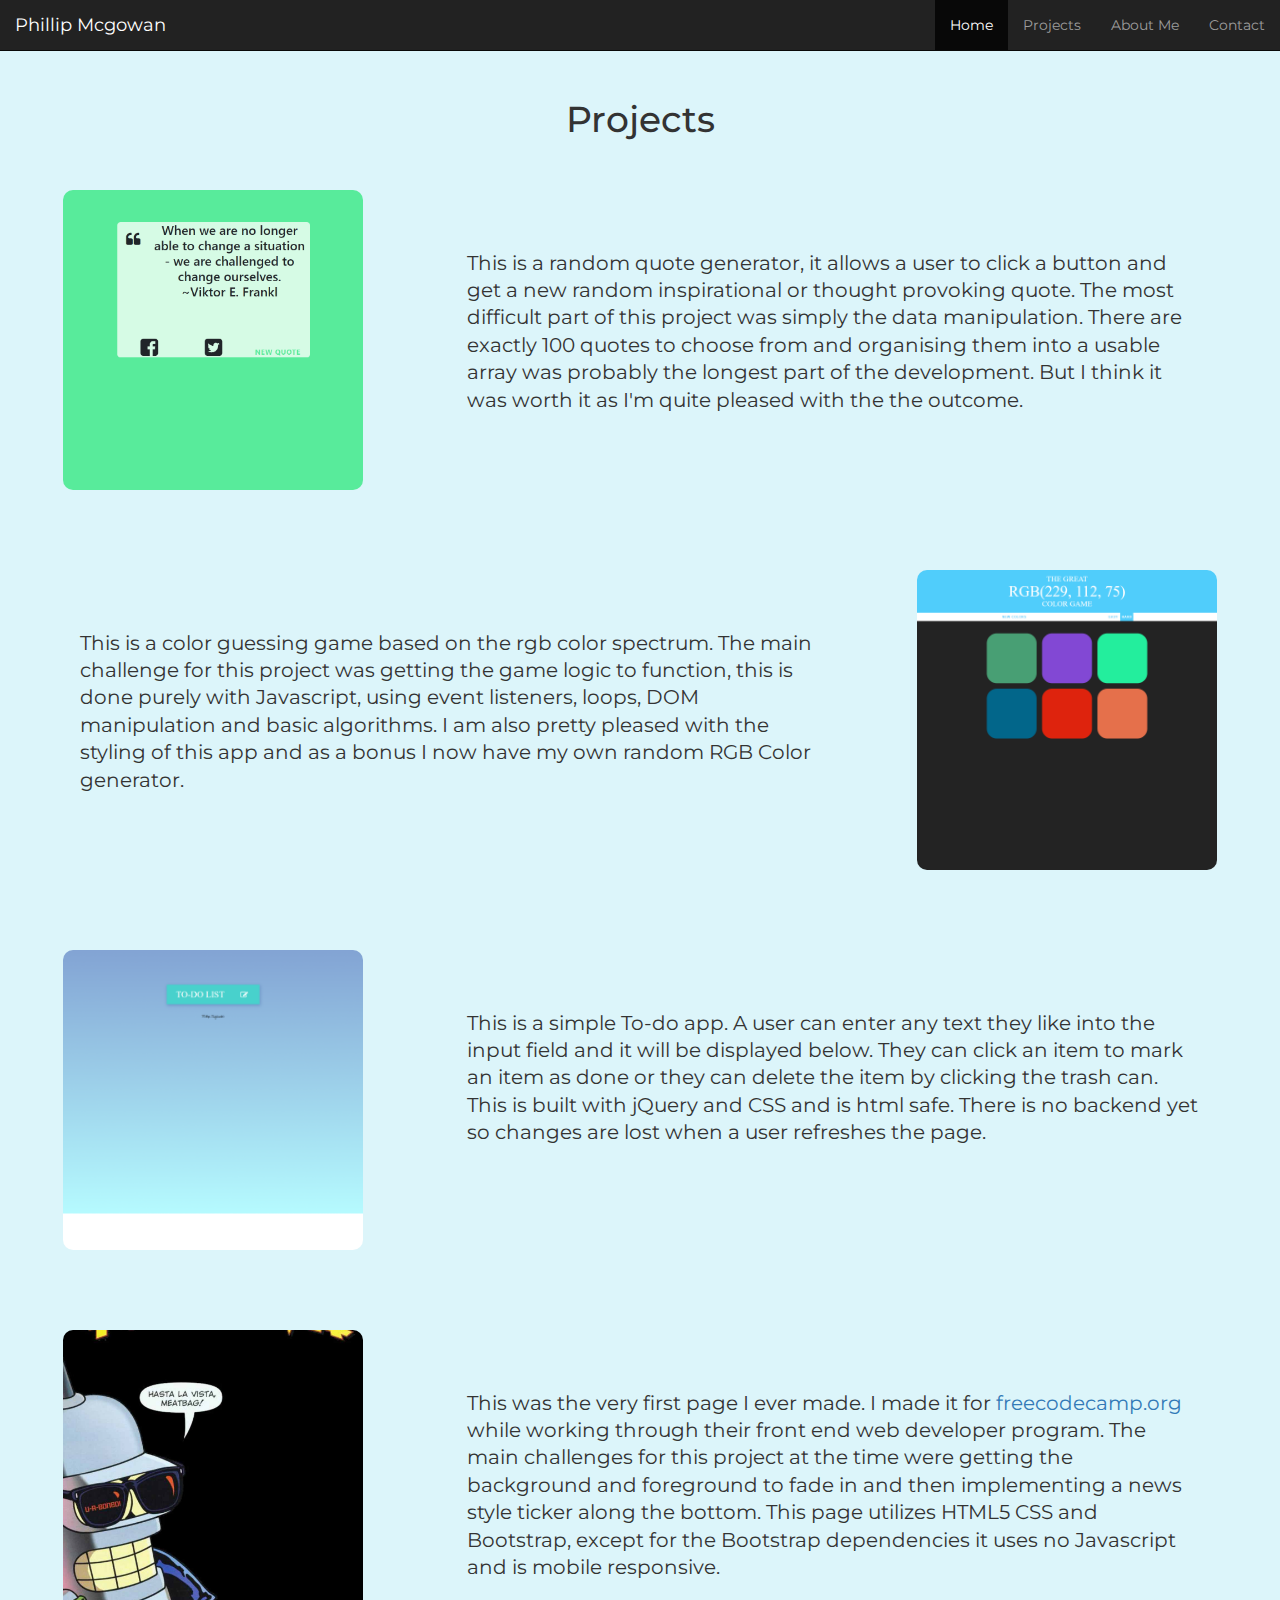
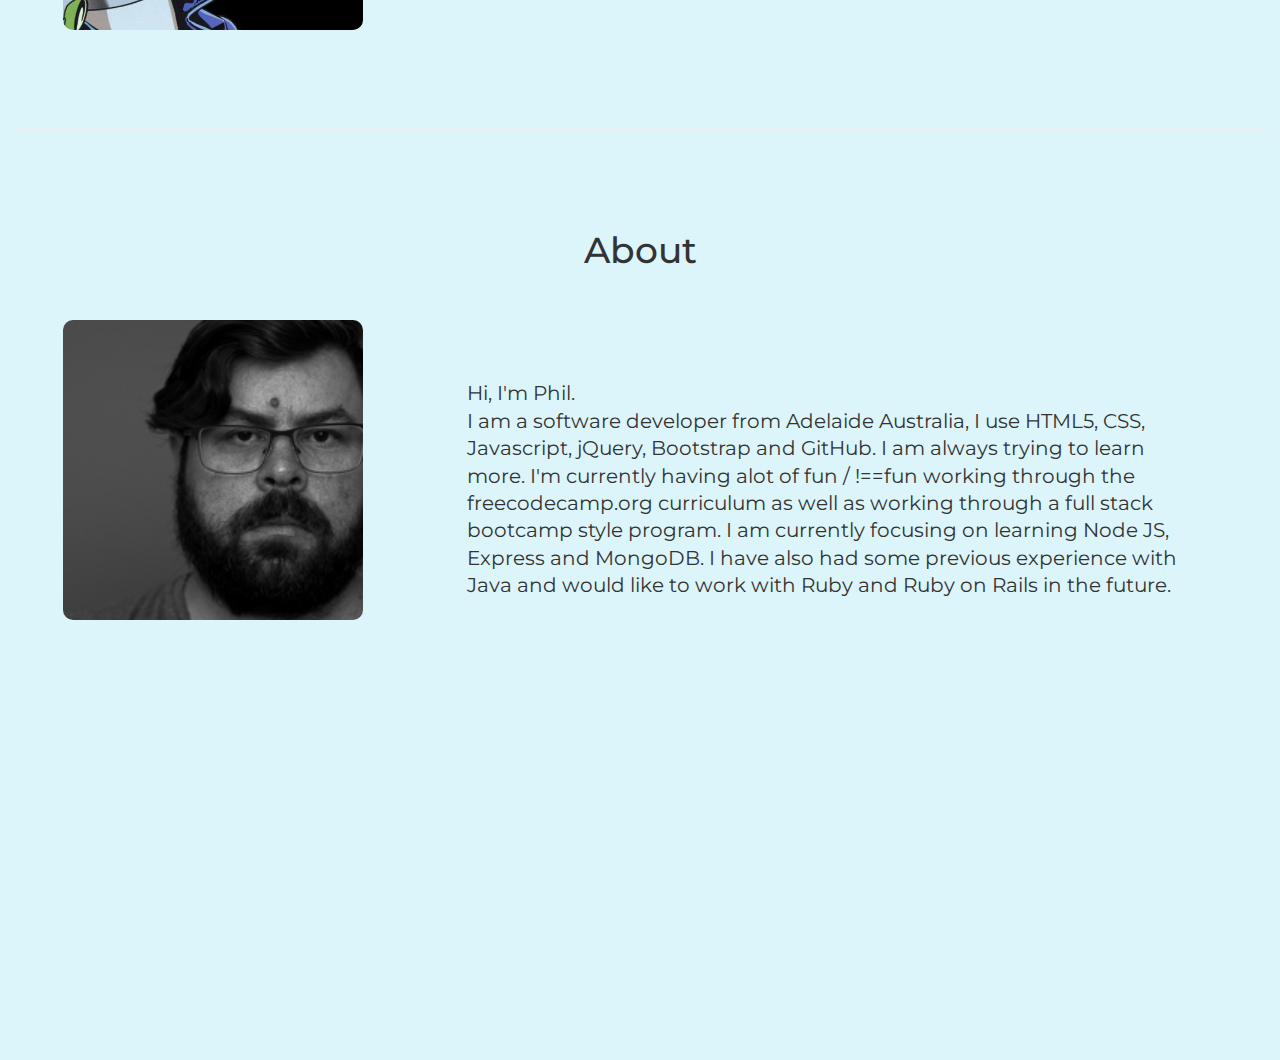
==== commit 9d8dfb65: "Added To-do app" ====
--- a/index.html
+++ b/index.html
@@ -39,12 +39,11 @@
   </div>
   <div class="row">
     <div class="col-md-4 show-image-left">
-      <a href="./pages/bender.html"><img src="./img/bender.jpg" alt="Bender Tribute"></a>
+      <a href="./pages/quoteMachine.html"><img src="./img/quoteMachine.png" alt="quoteMachine"></a>
     </div>
     <div class="col-md-8 show-text-right">
-      <p>This was the very first page I ever made. I made it for <a href="https://www.freecodecamp.org/">freecodecamp.org</a> while working through their front end web developer program. The main challenges for this project at the time were getting the background and foreground to fade in and then implementing a news style ticker along the bottom. This page utilizes HTML5 CSS and Bootstrap, except for the Bootstrap dependencies it uses no Javascript and is mobile responsive.</p>
+      <p>This is a random quote generator, it allows a user to click a button and get a new random inspirational or thought provoking quote. The most difficult part of this project was simply the data manipulation. There are exactly 100 quotes to choose from and organising them into a usable array was probably the longest part of the development. But I think it was worth it as I'm quite pleased with the the outcome.</p>
     </div>
-
   </div>
 
   <div class="row">
@@ -58,20 +57,20 @@
 
   <div class="row">
     <div class="col-md-4 show-image-left">
-      <a href="./pages/quoteMachine.html"><img src="./img/quoteMachine.png" alt="quoteMachine"></a>
+      <a href="./pages/todo.html"><img src="./img/todo.png" alt="To-Do App"></a>
     </div>
     <div class="col-md-8 show-text-right">
-      <p>This is a random quote generator, it allows a user to click a button and get a new random inspirational or thought provoking quote. The most difficult part of this project was simply the data manipulation. There are exactly 100 quotes to choose from and organising them into a usable array was probably the longest part of the development. But I think it was worth it as I'm quite pleased with the the outcome.</p>
+      <p>This is a simple To-do app. A user can enter any text they like into the input field and it will be displayed below. They can click an item to mark an item as done or they can delete the item by clicking the trash can. This is built with jQuery and CSS and is html safe. There is no backend yet so changes are lost when a user refreshes the page.</p>
     </div>
 
   </div>
 
   <div class="row">
-    <div class="col-md-8 show-text-left">
-      <p>Porchetta cillum beef ribs, turducken ball tip excepteur velit ut ut filet mignon enim cupidatat kevin jerky. Short ribs sed consectetur ball tip voluptate shoulder meatloaf est lorem nostrud. Ut hamburger mollit, shoulder sunt do ad pork loin short ribs anim magna dolore alcatra. Jowl aliquip bacon hamburger porchetta dolore pork belly pig beef in ribeye quis velit exercitation leberkas. Consequat laboris do esse velit biltong. Boudin ut tri-tip cow consectetur ground round qui salami dolore venison magna bacon pancetta pork. Pork belly veniam meatball kielbasa mollit ball tip ad jerky fatback.</p>
+    <div class="col-md-4 show-image-left">
+      <a href="./pages/bender.html"><img src="./img/bender.jpg" alt="Bender Tribute"></a>
     </div>
-    <div class="col-md-4 show-image-right">
-      <img src="http://via.placeholder.com/250x250" alt="">
+    <div class="col-md-8 show-text-right">
+      <p>This was the very first page I ever made. I made it for <a href="https://www.freecodecamp.org/">freecodecamp.org</a> while working through their front end web developer program. The main challenges for this project at the time were getting the background and foreground to fade in and then implementing a news style ticker along the bottom. This page utilizes HTML5 CSS and Bootstrap, except for the Bootstrap dependencies it uses no Javascript and is mobile responsive.</p>
     </div>
   </div>
 
--- a/css/main.css
+++ b/css/main.css
@@ -39,7 +39,7 @@
 
 .show-image-left {
   text-align: center;
-  padding: 60px 0 0 50px;
+  margin: 40px auto;
 }
 
 .show-text-right {
@@ -48,7 +48,7 @@
 
 .show-image-right {
   text-align: center;
-  padding:60px 50px 0 0;
+  margin: 40px auto;
 }
 
 .show-text-left {
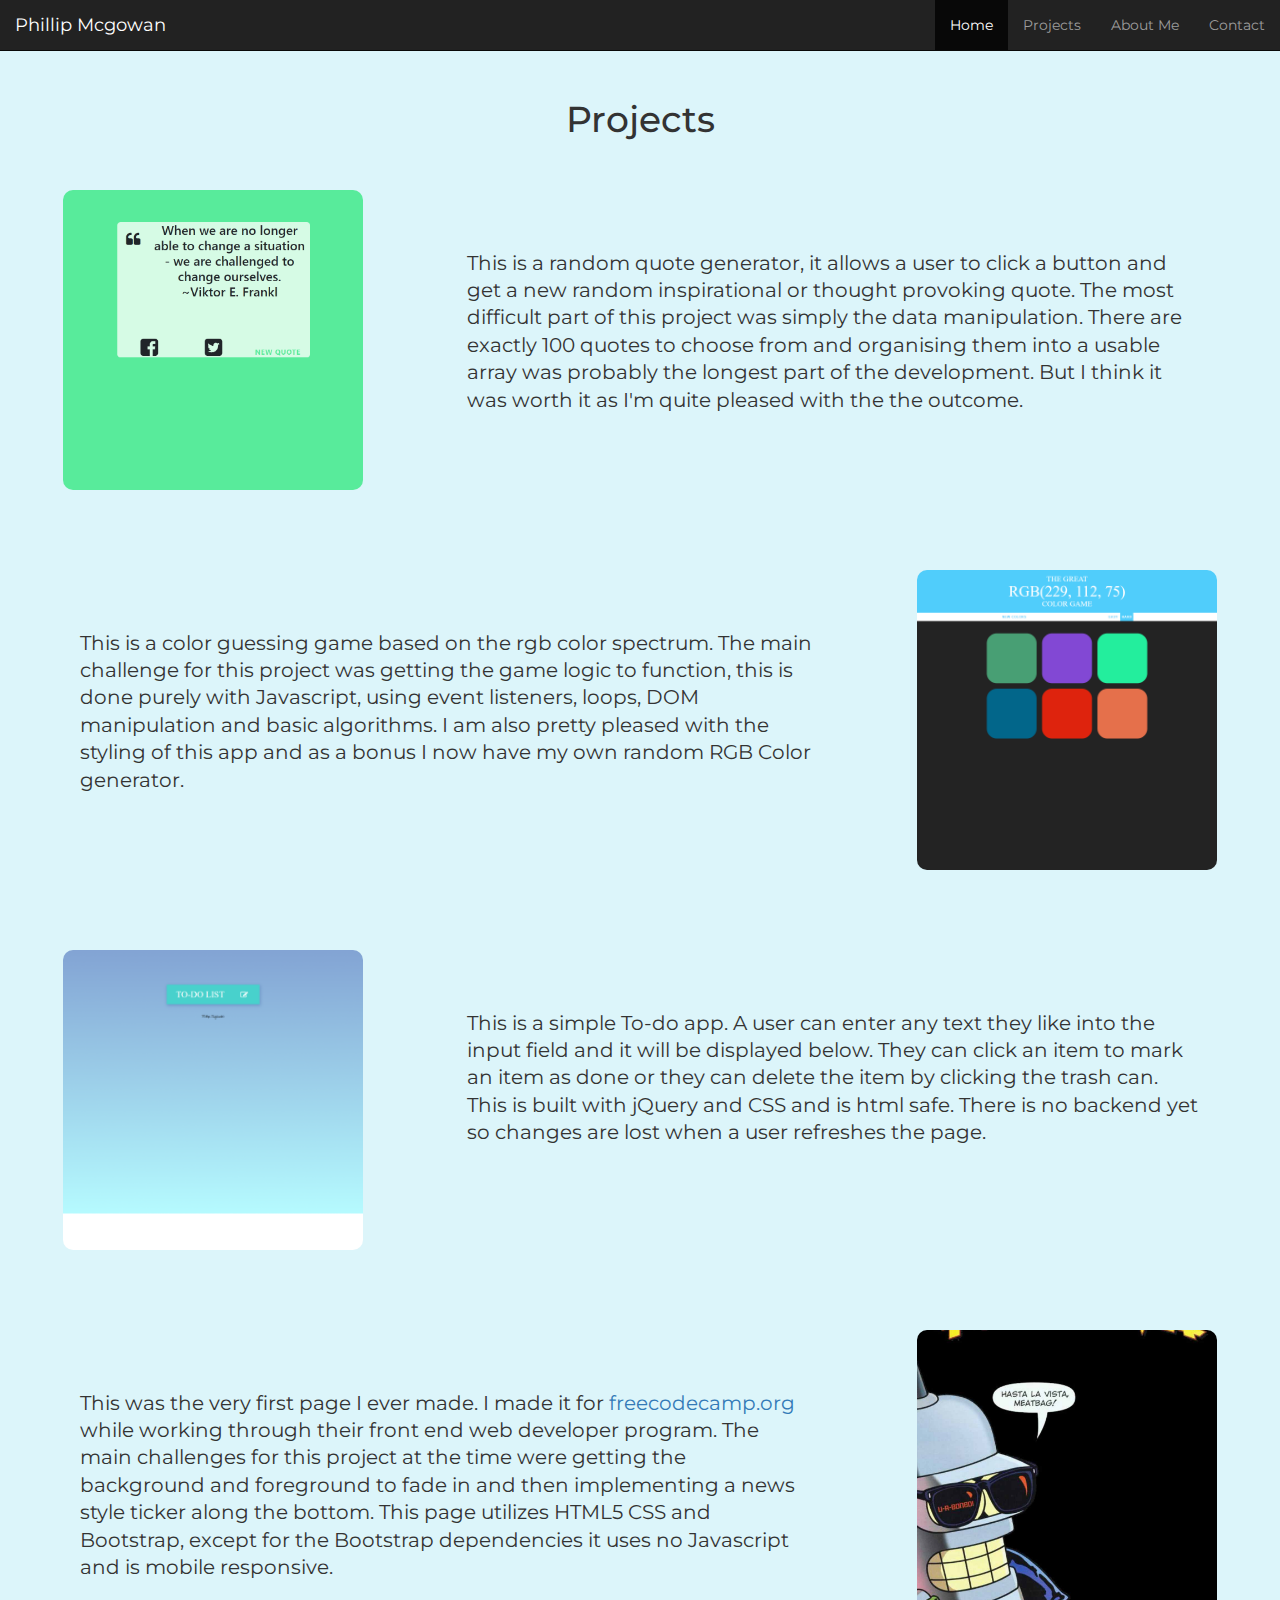
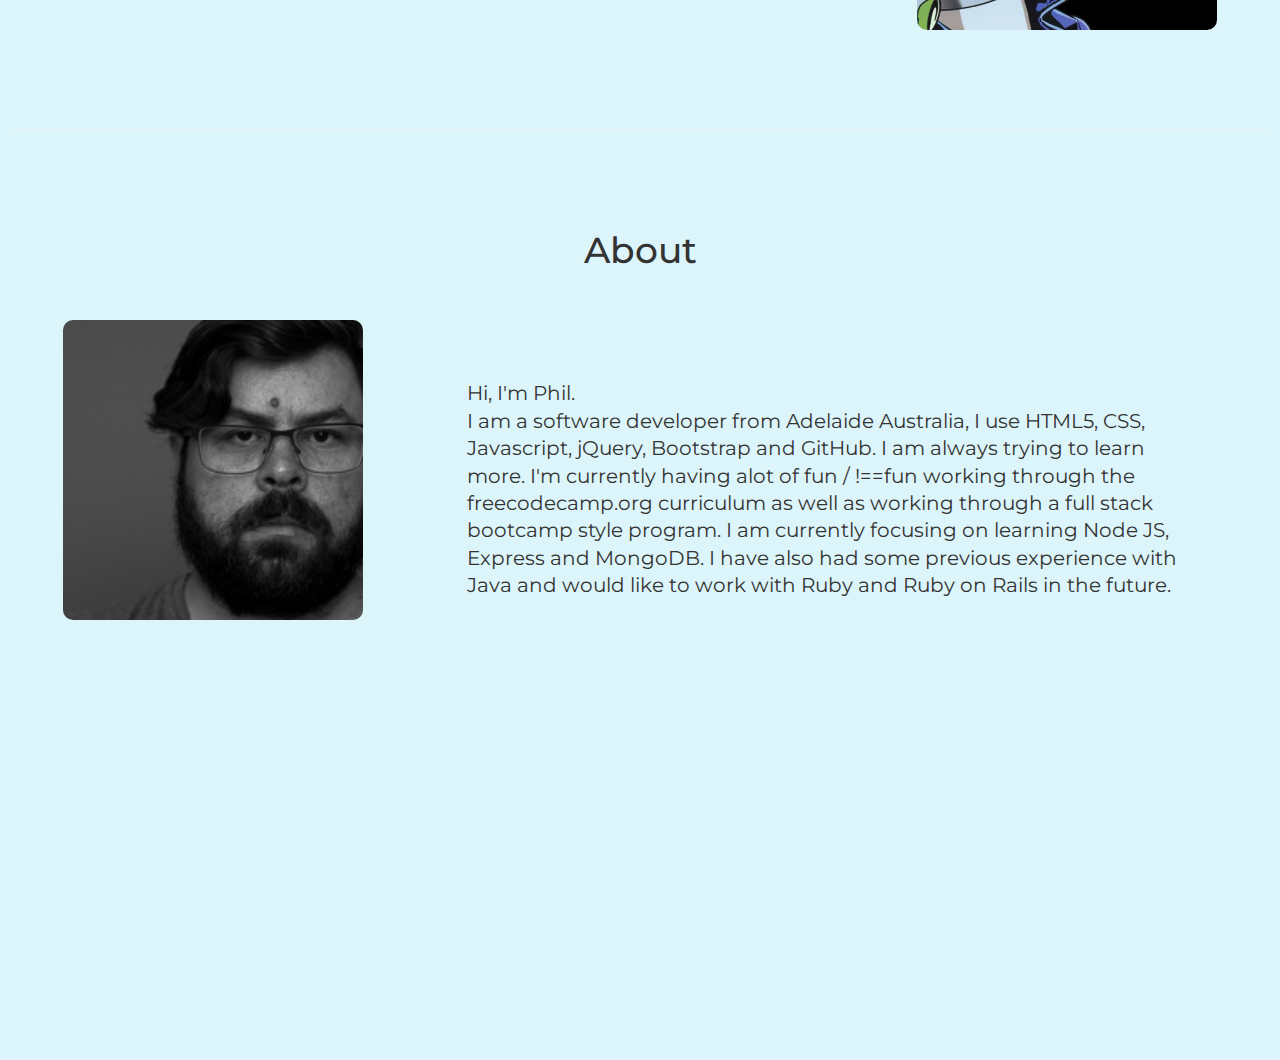
==== commit a7757946: "Fixed div position" ====
--- a/index.html
+++ b/index.html
@@ -66,11 +66,12 @@
   </div>
 
   <div class="row">
-    <div class="col-md-4 show-image-left">
+
+    <div class="col-md-8 show-text-left">
+      <p>This was the very first page I ever made. I made it for <a href="https://www.freecodecamp.org/">freecodecamp.org</a> while working through their front end web developer program. The main challenges for this project at the time were getting the background and foreground to fade in and then implementing a news style ticker along the bottom. This page utilizes HTML5 CSS and Bootstrap, except for the Bootstrap dependencies it uses no Javascript and is mobile responsive.</p>
+    </div>
+    <div class="col-md-4 show-image-right">
       <a href="./pages/bender.html"><img src="./img/bender.jpg" alt="Bender Tribute"></a>
-    </div>
-    <div class="col-md-8 show-text-right">
-      <p>This was the very first page I ever made. I made it for <a href="https://www.freecodecamp.org/">freecodecamp.org</a> while working through their front end web developer program. The main challenges for this project at the time were getting the background and foreground to fade in and then implementing a news style ticker along the bottom. This page utilizes HTML5 CSS and Bootstrap, except for the Bootstrap dependencies it uses no Javascript and is mobile responsive.</p>
     </div>
   </div>
 
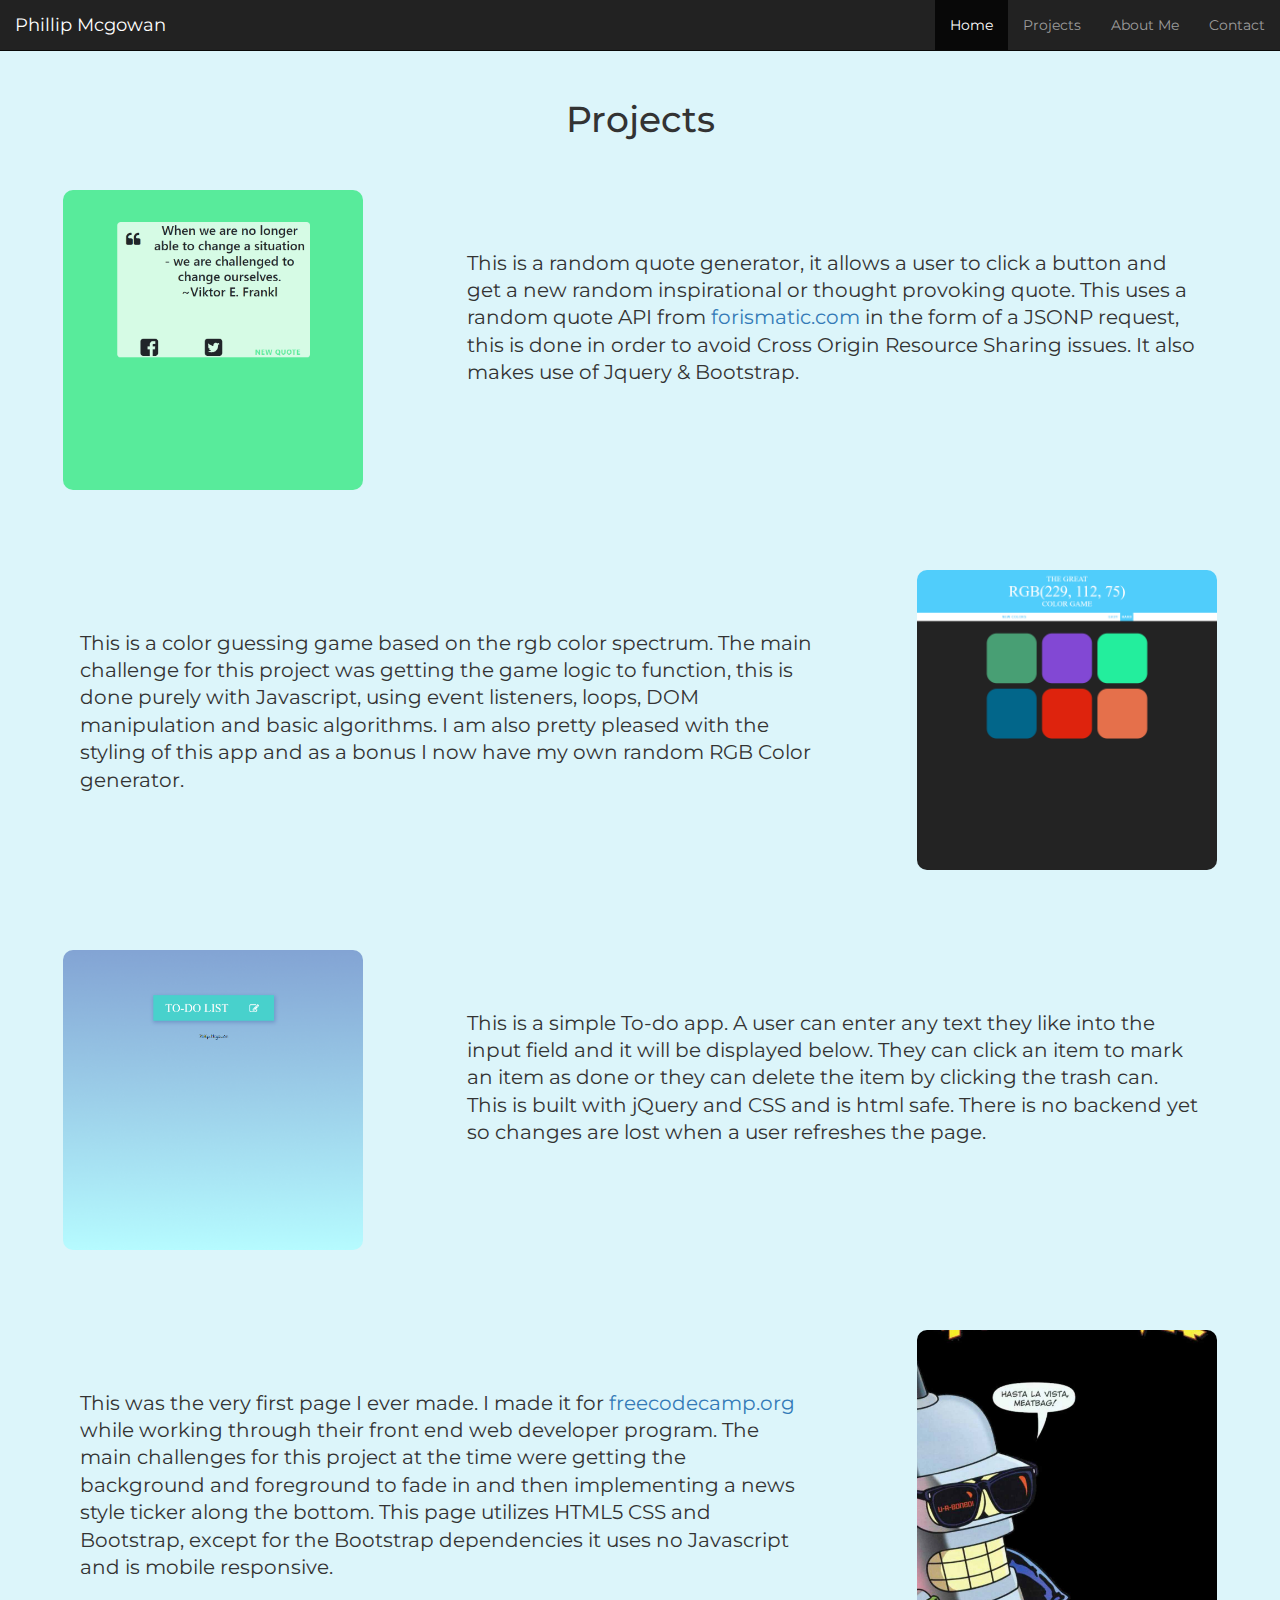
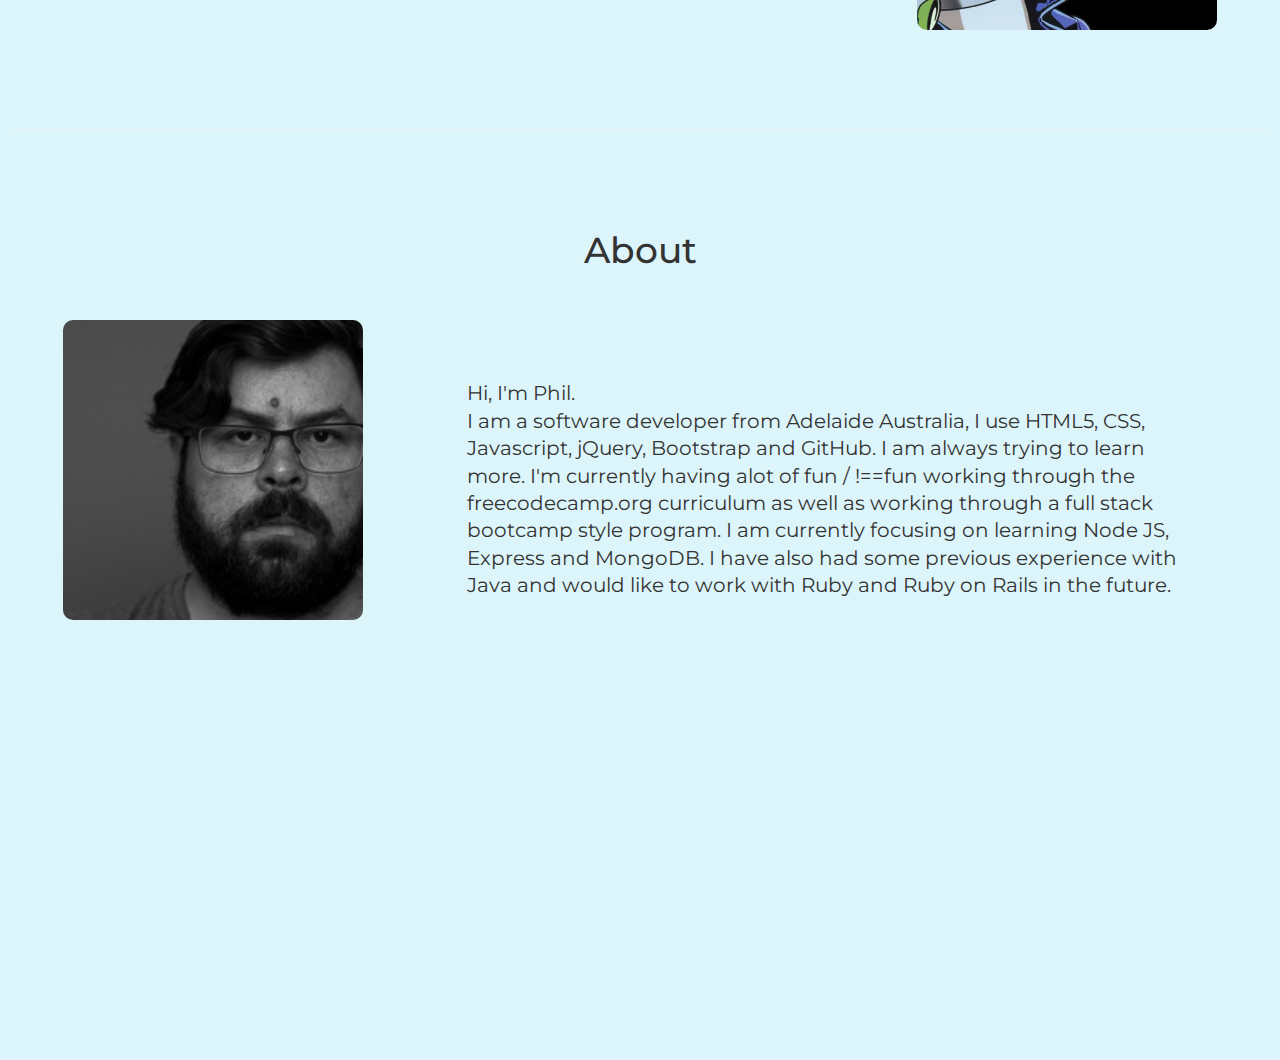
==== commit 6a7ea990: "Changed QuoteMachine text" ====
--- a/index.html
+++ b/index.html
@@ -42,7 +42,7 @@
       <a href="./pages/quoteMachine.html"><img src="./img/quoteMachine.png" alt="quoteMachine"></a>
     </div>
     <div class="col-md-8 show-text-right">
-      <p>This is a random quote generator, it allows a user to click a button and get a new random inspirational or thought provoking quote. The most difficult part of this project was simply the data manipulation. There are exactly 100 quotes to choose from and organising them into a usable array was probably the longest part of the development. But I think it was worth it as I'm quite pleased with the the outcome.</p>
+      <p>This is a random quote generator, it allows a user to click a button and get a new random inspirational or thought provoking quote. This uses a random quote API from <a href="https://forismatic.com/en/api/" target="_blank">forismatic.com</a> in the form of a JSONP request, this is done in order to avoid Cross Origin Resource Sharing issues. It also makes use of Jquery &amp; Bootstrap.</p>
     </div>
   </div>
 
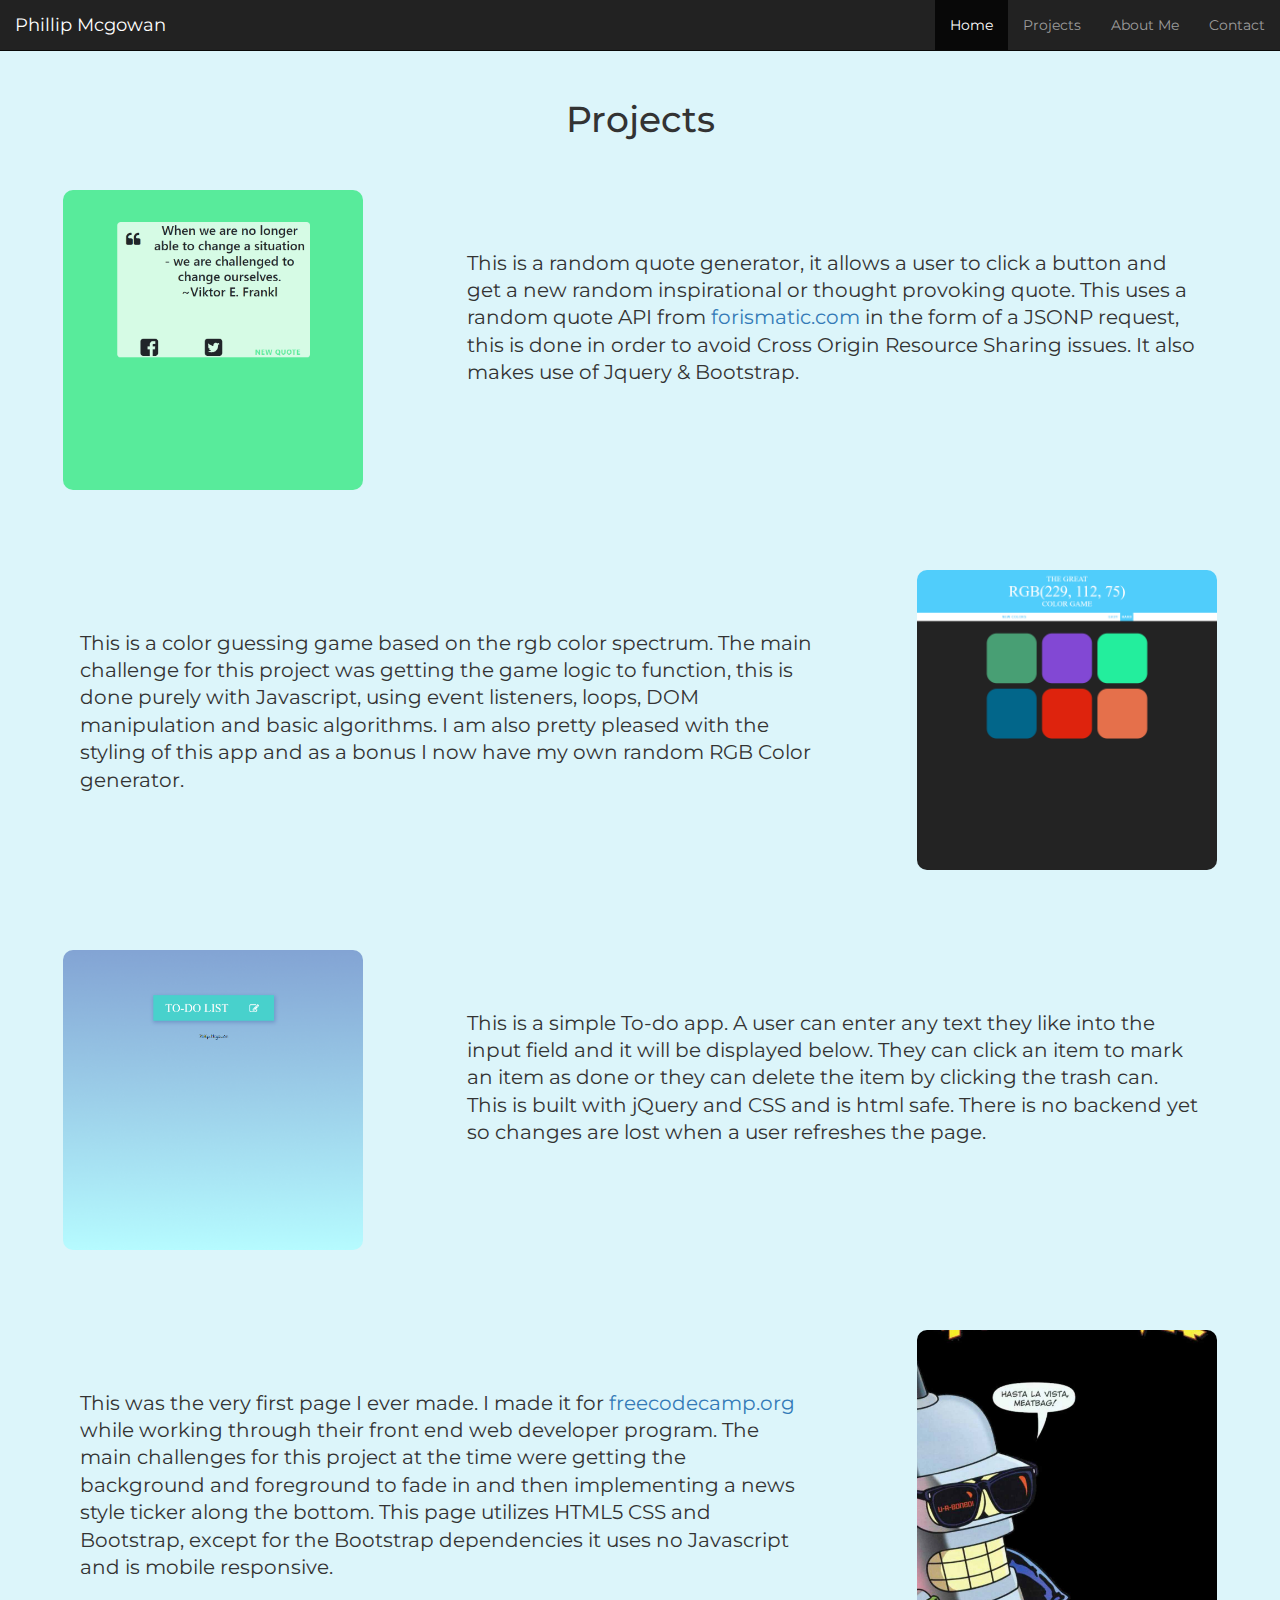
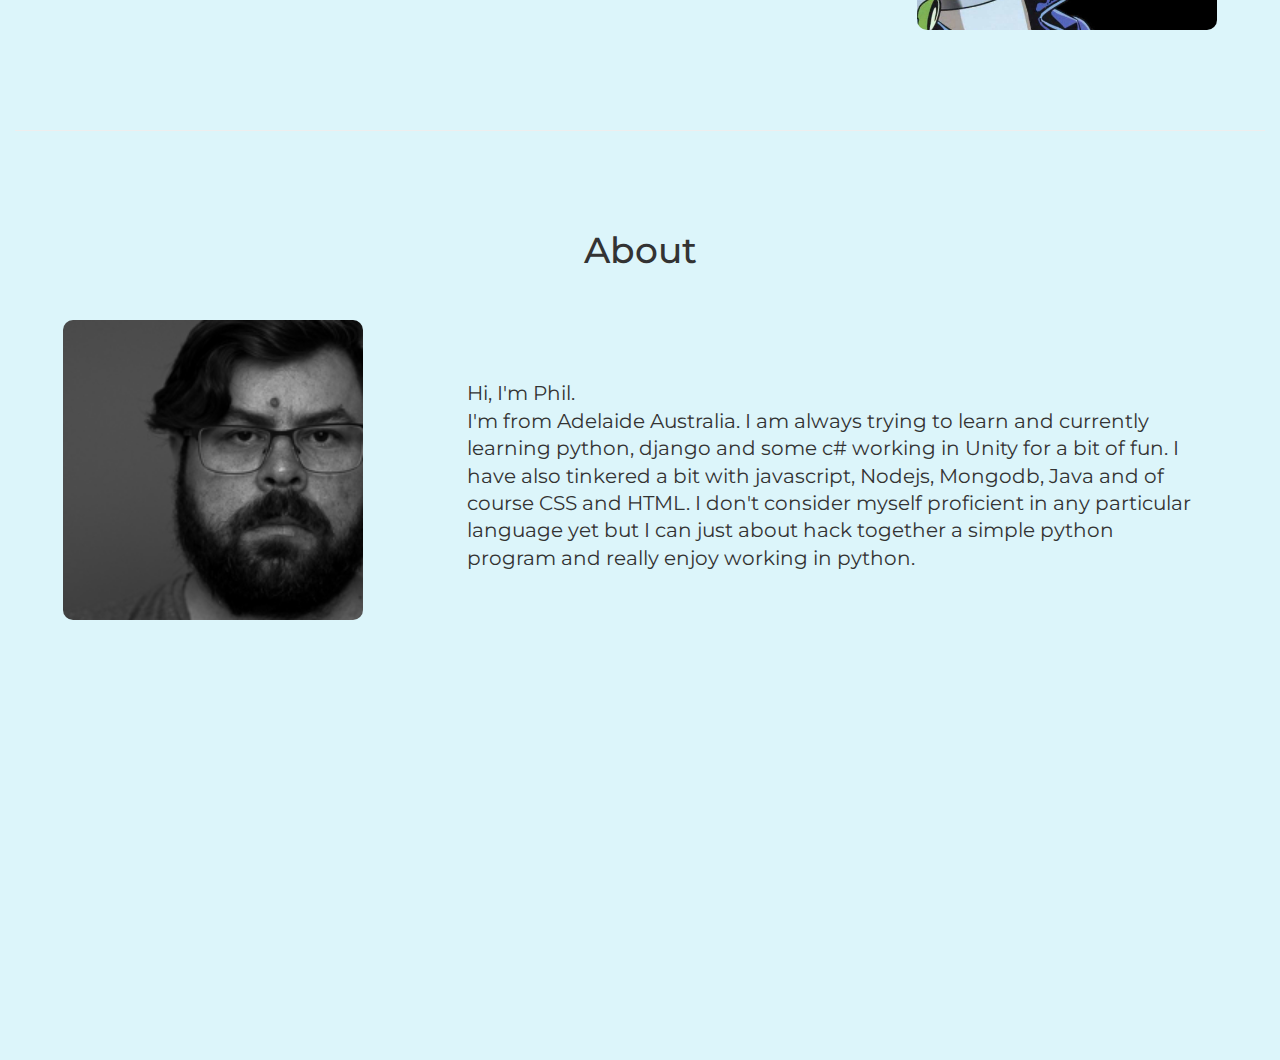
==== commit 3a520494: "Update index.html" ====
--- a/index.html
+++ b/index.html
@@ -90,7 +90,7 @@
       <img src="./img/portrait.jpg" alt="Author Photo">
     </div>
     <div class="col-md-8 show-text-right">
-      <p>Hi, I'm Phil.<br>I am a software developer from Adelaide Australia, I use HTML5, CSS, Javascript, jQuery, Bootstrap and GitHub. I am always trying to learn more. I'm currently having alot of fun / !==fun working through the freecodecamp.org curriculum as well as working through a full stack bootcamp style program. I am currently focusing on learning Node JS, Express and MongoDB. I have also had some previous experience with Java and would like to work with Ruby and Ruby on Rails in the future.</p>
+      <p>Hi, I'm Phil.<br>I'm from Adelaide Australia. I am always trying to learn and currently learning python, django and some c# working in Unity for a bit of fun. I have also tinkered a bit with javascript, Nodejs, Mongodb, Java and of course CSS and HTML. I don't consider myself proficient in any particular language yet but I can just about hack together a simple python program and really enjoy working in python.</p>
     </div>
   </div>
 
